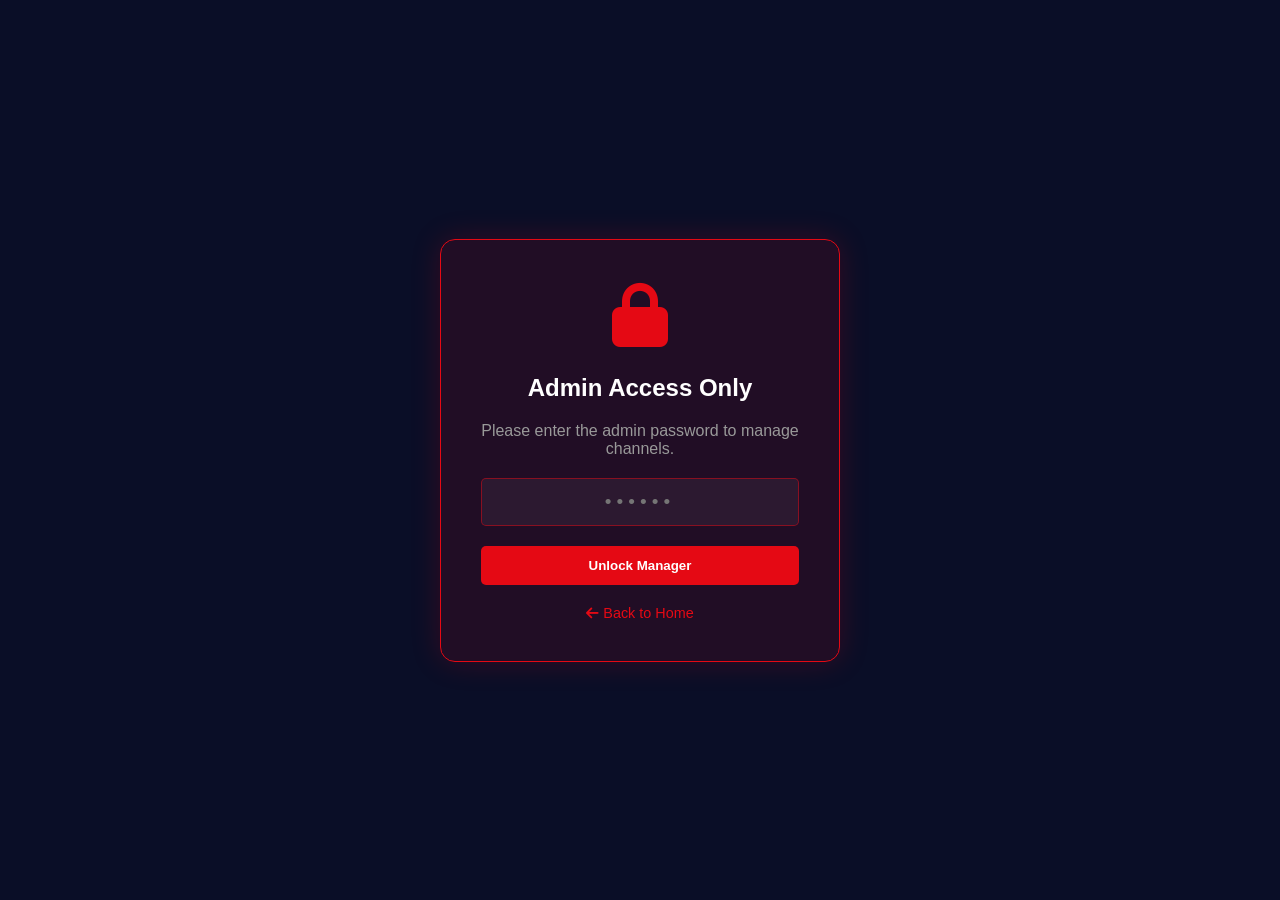
==== channel-manager.html @ e70a658c "Add files via upload" ====
<!DOCTYPE html>
<html lang="en">
<head>
    <meta charset="UTF-8">
    <meta name="viewport" content="width=device-width, initial-scale=1.0">
    <meta name="theme-color" content="#E50914">
    <title>Channel Manager - IPTV PRO</title>
    <link rel="stylesheet" href="style.css?v=33">
    <link rel="stylesheet" href="https://cdnjs.cloudflare.com/ajax/libs/font-awesome/6.0.0/css/all.min.css">
    <style>
        body {
            background: #0a0e27;
            color: #fff;
            font-family: 'Segoe UI', Tahoma, Geneva, Verdana, sans-serif;
        }
        
        /* Admin Lock Styles */
        #admin-lock-screen {
            position: fixed;
            top: 0;
            left: 0;
            width: 100%;
            height: 100%;
            background: #0a0e27;
            display: flex;
            flex-direction: column;
            align-items: center;
            justify-content: center;
            z-index: 9999;
        }
        
        .lock-card {
            background: rgba(229, 9, 20, 0.1);
            border: 1px solid #E50914;
            padding: 40px;
            border-radius: 15px;
            text-align: center;
            max-width: 400px;
            width: 90%;
            box-shadow: 0 0 30px rgba(229, 9, 20, 0.2);
        }
        
        .lock-icon {
            font-size: 4rem;
            color: #E50914;
            margin-bottom: 20px;
        }
        
        .lock-title {
            font-size: 1.5rem;
            margin-bottom: 20px;
            font-weight: bold;
        }
        
        .password-input {
            width: 100%;
            padding: 12px;
            margin-bottom: 20px;
            border-radius: 5px;
            border: 1px solid rgba(229, 9, 20, 0.5);
            background: rgba(255, 255, 255, 0.05);
            color: white;
            text-align: center;
            font-size: 1.2rem;
            letter-spacing: 5px;
        }
        
        .password-input:focus {
            outline: none;
            border-color: #E50914;
        }
        
        .btn-unlock {
            width: 100%;
            padding: 12px;
            background: #E50914;
            color: white;
            border: none;
            border-radius: 5px;
            font-weight: bold;
            cursor: pointer;
            transition: 0.3s;
        }
        
        .btn-unlock:hover {
            background: #c0070f;
            transform: scale(1.02);
        }
        
        .manager-content-wrapper {
            display: none;
        }
        
        .manager-container {
            max-width: 1200px;
            margin: 0 auto;
            padding: 20px;
            margin-top: 80px;
        }
        
        .manager-header {
            display: flex;
            justify-content: space-between;
            align-items: center;
            margin-bottom: 30px;
            flex-wrap: wrap;
            gap: 15px;
        }
        
        .manager-header h1 {
            font-size: 2rem;
            color: #E50914;
            margin: 0;
        }
        
        .header-buttons {
            display: flex;
            gap: 10px;
            flex-wrap: wrap;
        }
        
        .btn {
            padding: 10px 20px;
            border: none;
            border-radius: 5px;
            cursor: pointer;
            font-weight: bold;
            transition: all 0.3s;
            display: flex;
            align-items: center;
            gap: 8px;
        }
        
        .btn-primary {
            background: linear-gradient(135deg, #E50914 0%, #c0070f 100%);
            color: white;
        }
        
        .btn-primary:hover {
            transform: translateY(-2px);
            box-shadow: 0 5px 15px rgba(229, 9, 20, 0.4);
        }
        
        .btn-secondary {
            background: rgba(229, 9, 20, 0.1);
            color: #E50914;
            border: 1px solid #E50914;
        }
        
        .btn-secondary:hover {
            background: rgba(229, 9, 20, 0.2);
        }
        
        .tabs {
            display: flex;
            gap: 10px;
            margin-bottom: 20px;
            border-bottom: 2px solid rgba(229, 9, 20, 0.2);
        }
        
        .tab-btn {
            padding: 10px 20px;
            background: none;
            border: none;
            color: #999;
            cursor: pointer;
            font-weight: bold;
            border-bottom: 3px solid transparent;
            transition: all 0.3s;
        }
        
        .tab-btn.active {
            color: #E50914;
            border-bottom-color: #E50914;
        }
        
        .tab-content {
            display: none;
        }
        
        .tab-content.active {
            display: block;
        }
        
        .form-group {
            margin-bottom: 20px;
        }
        
        .form-group label {
            display: block;
            margin-bottom: 8px;
            font-weight: bold;
            color: #E50914;
        }
        
        .form-group input,
        .form-group textarea,
        .form-group select {
            width: 100%;
            padding: 10px;
            border: 1px solid rgba(229, 9, 20, 0.3);
            border-radius: 5px;
            background: rgba(255, 255, 255, 0.05);
            color: white;
            font-family: inherit;
        }
        
        .form-group textarea {
            resize: vertical;
            min-height: 150px;
            font-family: 'Courier New', monospace;
        }
        
        .form-group input:focus,
        .form-group textarea:focus,
        .form-group select:focus {
            outline: none;
            border-color: #E50914;
            box-shadow: 0 0 10px rgba(229, 9, 20, 0.3);
        }
        
        .form-row {
            display: grid;
            grid-template-columns: 1fr 1fr;
            gap: 15px;
        }
        
        @media (max-width: 768px) {
            .form-row {
                grid-template-columns: 1fr;
            }
            
            .manager-header {
                flex-direction: column;
                align-items: flex-start;
            }
            
            .header-buttons {
                width: 100%;
            }
        }
        
        .channels-list {
            display: grid;
            gap: 15px;
        }
        
        .channel-item {
            background: rgba(229, 9, 20, 0.1);
            border: 1px solid rgba(229, 9, 20, 0.2);
            border-radius: 8px;
            padding: 15px;
            display: flex;
            justify-content: space-between;
            align-items: center;
            gap: 15px;
        }
        
        .channel-info {
            flex: 1;
        }
        
        .channel-name {
            font-size: 1.1rem;
            font-weight: bold;
            color: #E50914;
            margin-bottom: 5px;
        }
        
        .channel-url {
            font-size: 0.85rem;
            color: #999;
            word-break: break-all;
            margin-bottom: 5px;
        }
        
        .channel-category {
            font-size: 0.85rem;
            color: #B3B3B3;
        }
        
        .channel-actions {
            display: flex;
            gap: 10px;
        }
        
        .btn-icon {
            width: 40px;
            height: 40px;
            border: none;
            border-radius: 5px;
            cursor: pointer;
            display: flex;
            align-items: center;
            justify-content: center;
            transition: all 0.3s;
        }
        
        .btn-edit {
            background: rgba(76, 175, 80, 0.2);
            color: #4CAF50;
        }
        
        .btn-edit:hover {
            background: rgba(76, 175, 80, 0.4);
        }
        
        .btn-delete {
            background: rgba(244, 67, 54, 0.2);
            color: #f44336;
        }
        
        .btn-delete:hover {
            background: rgba(244, 67, 54, 0.4);
        }
        
        .alert {
            padding: 15px;
            border-radius: 5px;
            margin-bottom: 20px;
            display: none;
        }
        
        .alert.success {
            background: rgba(76, 175, 80, 0.2);
            color: #4CAF50;
            border: 1px solid #4CAF50;
            display: block;
        }
        
        .alert.error {
            background: rgba(244, 67, 54, 0.2);
            color: #f44336;
            border: 1px solid #f44336;
            display: block;
        }
        
        .alert.info {
            background: rgba(33, 150, 243, 0.2);
            color: #2196F3;
            border: 1px solid #2196F3;
            display: block;
        }
        
        .empty-state {
            text-align: center;
            padding: 40px;
            color: #999;
        }
        
        .empty-state i {
            font-size: 3rem;
            margin-bottom: 20px;
            opacity: 0.5;
        }
        
        .json-template {
            background: rgba(255, 255, 255, 0.05);
            border: 1px solid rgba(229, 9, 20, 0.2);
            border-radius: 5px;
            padding: 15px;
            margin-bottom: 20px;
            font-family: 'Courier New', monospace;
            font-size: 0.85rem;
            overflow-x: auto;
        }
        
        .back-btn {
            display: inline-flex;
            align-items: center;
            gap: 8px;
            color: #E50914;
            text-decoration: none;
            margin-bottom: 20px;
            font-weight: bold;
            transition: all 0.3s;
        }
        
        .back-btn:hover {
            gap: 12px;
        }
    </style>
</head>
<body>
    <!-- Admin Lock Screen -->
    <div id="admin-lock-screen">
        <div class="lock-card">
            <div class="lock-icon"><i class="fas fa-lock"></i></div>
            <div class="lock-title">Admin Access Only</div>
            <p style="color: #999; margin-bottom: 20px;">Please enter the admin password to manage channels.</p>
            <input type="password" id="admin-password" class="password-input" placeholder="••••••">
            <button class="btn-unlock" onclick="checkAdminPassword()">Unlock Manager</button>
            <a href="index.html" style="display: block; margin-top: 20px; color: #E50914; text-decoration: none; font-size: 0.9rem;">
                <i class="fas fa-arrow-left"></i> Back to Home
            </a>
        </div>
    </div>

    <div class="manager-content-wrapper" id="manager-main-content">
    <!-- Navigation Bar -->
    <nav class="navbar">
        <div class="nav-left">
            <div class="logo-container" onclick="window.location.href='index.html'">
                <img src="banner.jpg" alt="IPTV PRO" class="nav-logo">
            </div>
            <ul class="nav-links">
                <li class="nav-item" onclick="window.location.href='index.html'"><i class="fas fa-home"></i> Home</li>
            </ul>
        </div>
        <div class="nav-right">
            <div class="search-box">
                <i class="fas fa-search"></i>
                <input type="text" placeholder="Search...">
            </div>
        </div>
    </nav>

    <div class="manager-container">
        <a href="index.html" class="back-btn"><i class="fas fa-arrow-left"></i> Back to Dashboard</a>
        
        <div class="manager-header">
            <h1><i class="fas fa-cogs"></i> Channel Manager</h1>
            <div class="header-buttons">
                <button class="btn btn-primary" onclick="switchTab('add')"><i class="fas fa-plus"></i> Add Channel</button>
                <button class="btn btn-primary" onclick="switchTab('import')"><i class="fas fa-upload"></i> Import</button>
                <button class="btn btn-secondary" onclick="downloadChannels()"><i class="fas fa-download"></i> Export</button>
            </div>
        </div>

        <div id="alert-container"></div>

        <!-- Tabs -->
        <div class="tabs">
            <button class="tab-btn active" onclick="switchTab('youtube')"><i class="fab fa-youtube"></i> YouTube Link</button>
            <button class="tab-btn" onclick="switchTab('add')"><i class="fas fa-plus-circle"></i> Add Channel</button>
            <button class="tab-btn" onclick="switchTab('import')"><i class="fas fa-upload"></i> Import JSON</button>
            <button class="tab-btn" onclick="switchTab('list')"><i class="fas fa-list"></i> My Channels</button>
        </div>

        <!-- Tab: YouTube Link -->
        <div id="tab-youtube" class="tab-content active">
            <h2>Add YouTube Live Stream</h2>
            <div class="alert info" style="display: block; margin-bottom: 20px;">
                <i class="fas fa-info-circle"></i> Paste any YouTube live stream link or video link to watch it directly in IPTV PRO
            </div>
            <form onsubmit="addYouTubeChannel(event)">
                <div class="form-row">
                    <div class="form-group">
                        <label for="yt-channel-name">Channel Name *</label>
                        <input type="text" id="yt-channel-name" placeholder="e.g., Cricket Live" required>
                    </div>
                    <div class="form-group">
                        <label for="yt-channel-category">Category</label>
                        <select id="yt-channel-category">
                            <option value="Cricket">Cricket</option>
                            <option value="Football">Football</option>
                            <option value="Sports">Sports</option>
                            <option value="News">News</option>
                            <option value="Entertainment">Entertainment</option>
                            <option value="Other">Other</option>
                        </select>
                    </div>
                </div>
                <div class="form-group">
                    <label for="yt-url">YouTube URL *</label>
                    <input type="url" id="yt-url" placeholder="e.g., https://www.youtube.com/watch?v=dQw4w9WgXcQ" required>
                </div>
                <div class="form-group">
                    <label for="yt-logo">Logo URL (Optional)</label>
                    <input type="url" id="yt-logo" placeholder="e.g., https://example.com/logo.png">
                </div>
                <button type="submit" class="btn btn-primary"><i class="fab fa-youtube"></i> Add YouTube Channel</button>
            </form>
        </div>

        <!-- Tab: Add Channel -->
        <div id="tab-add" class="tab-content">
            <h2>Add New Channel</h2>
            <form onsubmit="addChannelForm(event)">
                <div class="form-row">
                    <div class="form-group">
                        <label for="channel-name">Channel Name *</label>
                        <input type="text" id="channel-name" placeholder="e.g., BBC News" required>
                    </div>
                    <div class="form-group">
                        <label for="channel-category">Category</label>
                        <input type="text" id="channel-category" placeholder="e.g., News Channels">
                    </div>
                </div>
                <div class="form-group">
                    <label for="channel-url">Stream URL *</label>
                    <input type="url" id="channel-url" placeholder="e.g., https://example.com/stream.m3u8" required>
                </div>
                <div class="form-group">
                    <label for="channel-logo">Logo URL</label>
                    <input type="url" id="channel-logo" placeholder="e.g., https://example.com/logo.png">
                </div>
                <button type="submit" class="btn btn-primary"><i class="fas fa-save"></i> Add Channel</button>
            </form>
        </div>

        <!-- Tab: Import JSON -->
        <div id="tab-import" class="tab-content">
            <h2>Import Channels from JSON</h2>
            
            <div class="json-template">
                <strong>JSON Format Example:</strong><br>
<pre>[
  {
    "name": "BBC News",
    "url": "https://example.com/stream.m3u8",
    "logo": "https://example.com/logo.png",
    "category": "News Channels"
  },
  {
    "name": "Cricket Live",
    "url": "https://example.com/cricket.m3u8",
    "logo": "https://example.com/cricket.png",
    "category": "Cricket"
  }
]</pre>
            </div>

            <div class="form-group">
                <label for="json-input">Paste JSON Data:</label>
                <textarea id="json-input" placeholder="Paste your JSON channel list here..."></textarea>
            </div>
            <button class="btn btn-primary" onclick="importChannelsFromJSON()"><i class="fas fa-upload"></i> Import Channels</button>
        </div>

        <!-- Tab: My Channels -->
        <div id="tab-list" class="tab-content">
            <h2>My Custom Channels</h2>
            <div id="channels-container" class="channels-list"></div>
        </div>
    </div>

    <script>
        // Admin Password Protection
        const ADMIN_PASSWORD = "Feroz@molla#1986"; // Admin password updated
        
        function checkAdminPassword() {
            const input = document.getElementById('admin-password').value;
            if (input === ADMIN_PASSWORD) {
                document.getElementById('admin-lock-screen').style.display = 'none';
                document.getElementById('manager-main-content').style.display = 'block';
                sessionStorage.setItem('admin_authenticated', 'true');
            } else {
                alert('Incorrect Password! Please try again.');
                document.getElementById('admin-password').value = '';
            }
        }
        
        // Check authentication on load
        window.addEventListener('load', () => {
            if (sessionStorage.getItem('admin_authenticated') === 'true') {
                const lockScreen = document.getElementById('admin-lock-screen');
                const mainContent = document.getElementById('manager-main-content');
                if (lockScreen) lockScreen.style.display = 'none';
                if (mainContent) mainContent.style.display = 'block';
            }
            
            // Allow Enter key for password
            const passInput = document.getElementById('admin-password');
            if (passInput) {
                passInput.addEventListener('keypress', (e) => {
                    if (e.key === 'Enter') checkAdminPassword();
                });
            }
        });

        // Add YouTube Channel
        function addYouTubeChannel(e) {
            e.preventDefault();
            
            const name = document.getElementById('yt-channel-name').value;
            const url = document.getElementById('yt-url').value;
            const logo = document.getElementById('yt-logo').value;
            const category = document.getElementById('yt-channel-category').value || 'YouTube';
            
            // Validate YouTube URL
            if (!isValidYouTubeUrl(url)) {
                showAlert('Please enter a valid YouTube URL', 'error');
                return;
            }
            
            // Get custom channels from localStorage
            let customChannels = JSON.parse(localStorage.getItem('custom_channels')) || [];
            
            // Check if URL already exists
            if (customChannels.some(ch => ch.url === url)) {
                showAlert('This YouTube link is already added!', 'error');
                return;
            }
            
            // Add new YouTube channel
            customChannels.push({ name, url, logo, category });
            localStorage.setItem('custom_channels', JSON.stringify(customChannels));
            alert('চ্যানেলটি Local Storage-এ সেভ হয়েছে। স্থায়ীভাবে সেভ করতে custom_channels.json ফাইলে যোগ করুন।');
            
            // Clear form
            document.getElementById('yt-channel-name').value = '';
            document.getElementById('yt-url').value = '';
            document.getElementById('yt-logo').value = '';
            document.getElementById('yt-channel-category').value = 'Cricket';
            
            showAlert('YouTube channel added successfully!', 'success');
            loadChannelsList();
        }
        
        // Validate YouTube URL
        function isValidYouTubeUrl(url) {
            const patterns = [
                /(?:youtube\.com\/watch\?v=|youtu\.be\/)([^&\n?#]+)/,
                /youtube\.com\/embed\/([^&\n?#]+)/,
                /youtube\.com\/v\/([^&\n?#]+)/,
                /youtube\.com\/shorts\/([^&\n?#]+)/,
                /youtube\.com\/live\/([^&\n?#]+)/
            ];
            
            return patterns.some(pattern => pattern.test(url));
        }
        
        // Tab switching
        function switchTab(tabName) {
            // Hide all tabs
            document.querySelectorAll('.tab-content').forEach(tab => {
                tab.classList.remove('active');
            });
            document.querySelectorAll('.tab-btn').forEach(btn => {
                btn.classList.remove('active');
            });
            
            // Show selected tab
            document.getElementById(`tab-${tabName}`).classList.add('active');
            event.target.classList.add('active');
            
            // Load channels list if switching to list tab
            if (tabName === 'list') {
                loadChannelsList();
            }
        }

        // Show alert
        function showAlert(message, type = 'info') {
            const container = document.getElementById('alert-container');
            const alert = document.createElement('div');
            alert.className = `alert ${type}`;
            alert.innerHTML = `<i class="fas fa-${type === 'success' ? 'check-circle' : type === 'error' ? 'exclamation-circle' : 'info-circle'}"></i> ${message}`;
            container.innerHTML = '';
            container.appendChild(alert);
            
            setTimeout(() => {
                alert.style.display = 'none';
            }, 5000);
        }

        // Add channel from form
        function addChannelForm(e) {
            e.preventDefault();
            
            const name = document.getElementById('channel-name').value;
            const url = document.getElementById('channel-url').value;
            const logo = document.getElementById('channel-logo').value;
            const category = document.getElementById('channel-category').value || 'Custom';
            
            // Get custom channels from localStorage
            let customChannels = JSON.parse(localStorage.getItem('custom_channels')) || [];
            
            // Check if URL already exists
            if (customChannels.some(ch => ch.url === url)) {
                showAlert('This URL already exists!', 'error');
                return;
            }
            
            // Add new channel
            customChannels.push({ name, url, logo, category });
            localStorage.setItem('custom_channels', JSON.stringify(customChannels));
            alert('চ্যানেলটি Local Storage-এ সেভ হয়েছে। স্থায়ীভাবে সেভ করতে custom_channels.json ফাইলে যোগ করুন।');
            
            // Clear form
            document.getElementById('channel-name').value = '';
            document.getElementById('channel-url').value = '';
            document.getElementById('channel-logo').value = '';
            document.getElementById('channel-category').value = '';
            
            showAlert(`Channel "${name}" added successfully!`, 'success');
            loadChannelsList();
        }

        // Import channels from JSON
        function importChannelsFromJSON() {
            const jsonInput = document.getElementById('json-input').value;
            
            try {
                const channels = JSON.parse(jsonInput);
                if (!Array.isArray(channels)) {
                    showAlert('JSON must be an array of channels', 'error');
                    return;
                }
                
                let customChannels = JSON.parse(localStorage.getItem('custom_channels')) || [];
                let imported = 0;
                
                channels.forEach(ch => {
                    if (ch.name && ch.url) {
                        // Check if URL already exists
                        if (!customChannels.some(existing => existing.url === ch.url)) {
                            customChannels.push({
                                name: ch.name,
                                url: ch.url,
                                logo: ch.logo || '',
                                category: ch.category || 'Imported'
                            });
                            imported++;
                        }
                    }
                });
                
                localStorage.setItem('custom_channels', JSON.stringify(customChannels));
                showAlert(`${imported} channels imported successfully!`, 'success');
                document.getElementById('json-input').value = '';
                loadChannelsList();
            } catch (error) {
                showAlert(`Invalid JSON: ${error.message}`, 'error');
            }
        }

        // Load channels list
        function loadChannelsList() {
            const container = document.getElementById('channels-container');
            let customChannels = JSON.parse(localStorage.getItem('custom_channels')) || [];
            
            if (customChannels.length === 0) {
                container.innerHTML = `
                    <div class="empty-state">
                        <i class="fas fa-inbox"></i>
                        <p>No custom channels yet. Add one to get started!</p>
                    </div>
                `;
                return;
            }
            
            container.innerHTML = customChannels.map((ch, idx) => `
                <div class="channel-item">
                    <div class="channel-info">
                        <div class="channel-name">${ch.name}</div>
                        <div class="channel-url">${ch.url}</div>
                        <div class="channel-category"><i class="fas fa-tag"></i> ${ch.category}</div>
                    </div>
                    <div class="channel-actions">
                        <button class="btn-icon btn-delete" onclick="deleteChannel(${idx})">
                            <i class="fas fa-trash"></i>
                        </button>
                    </div>
                </div>
            `).join('');
        }

        // Delete channel
        function deleteChannel(idx) {
            if (confirm('Are you sure you want to delete this channel?')) {
                let customChannels = JSON.parse(localStorage.getItem('custom_channels')) || [];
                customChannels.splice(idx, 1);
                localStorage.setItem('custom_channels', JSON.stringify(customChannels));
                showAlert('Channel deleted successfully!', 'success');
                loadChannelsList();
            }
        }

        // Download channels
        function downloadChannels() {
            let customChannels = JSON.parse(localStorage.getItem('custom_channels')) || [];
            
            if (customChannels.length === 0) {
                showAlert('No channels to download!', 'error');
                return;
            }
            
            const json = JSON.stringify(customChannels, null, 2);
            const blob = new Blob([json], { type: 'application/json' });
            const url = URL.createObjectURL(blob);
            const a = document.createElement('a');
            a.href = url;
            a.download = 'iptv-channels.json';
            a.click();
            URL.revokeObjectURL(url);
            
            showAlert('Channels exported successfully!', 'success');
        }

        // Load channels on page load
        document.addEventListener('DOMContentLoaded', () => {
            loadChannelsList();
        });
    </script>
    </div> <!-- End of manager-content-wrapper -->
</body>
</html>
---- style.css ----
:root {
    --primary-color: #E50914;
    --bg-color: #000000;
    --nav-bg: rgba(0, 0, 0, 0.9);
    --card-bg: #141414;
    --text-color: #FFFFFF;
    --text-secondary: #B3B3B3;
    --transition: all 0.3s cubic-bezier(0.4, 0, 0.2, 1);
    --accent-gold: #FFD700;
    --accent-orange: #FFA500;
}

* {
    margin: 0;
    padding: 0;
    box-sizing: border-box;
}

body {
    background-color: var(--bg-color);
    color: var(--text-color);
    font-family: 'Inter', 'Helvetica Neue', Helvetica, Arial, sans-serif;
    overflow-x: hidden;
}

/* Pro Network Indicator */
.pro-network-indicator {
    position: fixed;
    top: 15px;
    right: 15px;
    padding: 8px 16px;
    border-radius: 30px;
    font-size: 0.75rem;
    font-weight: 700;
    z-index: 10001;
    display: flex;
    align-items: center;
    gap: 8px;
    backdrop-filter: blur(15px);
    box-shadow: 0 4px 15px rgba(0,0,0,0.5);
    text-transform: uppercase;
    letter-spacing: 1px;
    border: 1px solid rgba(255,255,255,0.1);
    animation: indicatorPulse 2s ease-in-out infinite;
}

@keyframes indicatorPulse {
    0%, 100% { opacity: 0.8; }
    50% { opacity: 1; }
}

.pro-network-indicator.fast {
    background: rgba(46, 213, 115, 0.2);
    color: #2ed573;
    border-color: rgba(46, 213, 115, 0.3);
}

.pro-network-indicator.slow {
    background: rgba(255, 71, 87, 0.2);
    color: #ff4757;
    border-color: rgba(255, 71, 87, 0.3);
}

/* Navbar */
.navbar {
    position: fixed;
    top: 0;
    width: 100%;
    height: 70px;
    display: flex;
    justify-content: space-between;
    align-items: center;
    padding: 0 4%;
    background: linear-gradient(to bottom, rgba(0,0,0,0.95) 0%, transparent 100%);
    z-index: 1000;
    transition: var(--transition);
}

.navbar.scrolled {
    background-color: var(--bg-color);
    box-shadow: 0 2px 10px rgba(0,0,0,0.5);
}

.nav-left {
    display: flex;
    align-items: center;
    flex: 1;
    gap: 10px;
}

.logo-container {
    height: 40px;
    margin-right: 40px;
    cursor: pointer;
    transition: var(--transition);
    padding: 5px;
    border-radius: 8px;
}

.logo-container:hover {
    transform: scale(1.05);
    background: rgba(229, 9, 20, 0.1);
}

.logo-container:active {
    transform: scale(0.95);
}

.nav-logo {
    height: 100%;
    border-radius: 4px;
    transition: var(--transition);
}

.search-container {
    display: flex;
    align-items: center;
    background-color: rgba(255, 255, 255, 0.08);
    border-radius: 25px;
    padding: 8px 15px;
    margin-right: 15px;
    transition: var(--transition);
    border: 1px solid rgba(255, 255, 255, 0.1);
}

.search-container:hover {
    background-color: rgba(255, 255, 255, 0.12);
    border-color: rgba(255, 255, 255, 0.2);
}

.search-container i {
    color: var(--text-secondary);
    margin-right: 8px;
}

.search-container input {
    background: none;
    border: none;
    color: var(--text-color);
    outline: none;
    width: 200px;
    font-size: 0.9rem;
}

.search-container input::placeholder {
    color: var(--text-secondary);
}

.nav-right {
    display: flex;
    align-items: center;
    gap: 15px;
}

.user-profile {
    font-size: 1.5rem;
    cursor: pointer;
    transition: var(--transition);
}

.user-profile:hover {
    color: var(--primary-color);
    transform: scale(1.1);
}

/* Category Bar - Pro Level */
.category-bar {
    position: fixed;
    top: 70px;
    width: 100%;
    height: auto;
    background: linear-gradient(to bottom, rgba(0,0,0,0.98) 0%, rgba(0,0,0,0.85) 100%);
    z-index: 999;
    border-bottom: 2px solid rgba(229, 9, 20, 0.3);
    padding: 12px 4%;
    overflow-x: auto;
    scrollbar-width: none;
}

.category-bar::-webkit-scrollbar {
    display: none;
}

.category-list {
    display: grid;
    grid-template-columns: repeat(5, 1fr);
    gap: 8px;
    justify-content: center;
    max-width: 100%;
    margin: 0 auto;
}

@media (max-width: 600px) {
    .category-list {
        grid-template-columns: repeat(5, 1fr);
    }
}

.category-list::-webkit-scrollbar {
    display: none;
}

.nav-category-item {
    padding: 8px 6px;
    background: linear-gradient(135deg, rgba(255, 255, 255, 0.08) 0%, rgba(255, 255, 255, 0.02) 100%);
    border: 1.5px solid rgba(229, 9, 20, 0.4);
    border-radius: 12px;
    color: var(--text-color);
    cursor: pointer;
    font-size: 0.75rem;
    font-weight: 600;
    transition: var(--transition);
    white-space: nowrap;
    backdrop-filter: blur(10px);
    position: relative;
    overflow: hidden;
    letter-spacing: 0.3px;
    box-shadow: 0 2px 8px rgba(0, 0, 0, 0.3), inset 0 1px 0 rgba(255, 255, 255, 0.1);
    display: flex;
    align-items: center;
    justify-content: center;
    min-height: 35px;
    text-align: center;
}

.nav-category-item::before {
    content: '';
    position: absolute;
    top: 0;
    left: -100%;
    width: 100%;
    height: 100%;
    background: linear-gradient(90deg, transparent, rgba(255, 255, 255, 0.2), transparent);
    transition: left 0.5s ease;
}

.nav-category-item:hover::before {
    left: 100%;
}

.nav-category-item:hover {
    background: linear-gradient(135deg, rgba(229, 9, 20, 0.3) 0%, rgba(229, 9, 20, 0.15) 100%);
    border-color: var(--primary-color);
    transform: translateY(-3px) scale(1.05);
    box-shadow: 0 8px 25px rgba(229, 9, 20, 0.4), inset 0 1px 0 rgba(255, 255, 255, 0.15);
}

.nav-category-item.active {
    background: linear-gradient(135deg, var(--primary-color) 0%, #c0070f 100%);
    border-color: var(--accent-gold);
    box-shadow: 0 0 25px rgba(229, 9, 20, 0.7), 0 0 50px rgba(229, 9, 20, 0.4), inset 0 1px 0 rgba(255, 255, 255, 0.2);
    color: #fff;
    font-weight: 700;
    letter-spacing: 1px;
    text-shadow: 0 2px 4px rgba(0, 0, 0, 0.3);
}

/* Hero Section */
.hero-banner {
    margin-top: 200px;
    height: 400px;
    background: linear-gradient(135deg, #1a1a1a 0%, #2d2d2d 100%);
    position: relative;
    overflow: hidden;
    display: flex;
    align-items: center;
    justify-content: center;
    background-image: url('banner.jpg');
    background-size: cover;
    background-position: center;
}

.hero-banner::before {
    content: '';
    position: absolute;
    top: 0;
    left: 0;
    right: 0;
    bottom: 0;
    background: linear-gradient(135deg, rgba(0,0,0,0.75) 0%, rgba(229,9,20,0.25) 100%);
    z-index: 1;
}

.hero-bg {
    position: absolute;
    top: 0;
    left: 0;
    right: 0;
    bottom: 0;
    background-image: url('banner.jpg');
    background-size: cover;
    background-position: center;
    z-index: 0;
}

.hero-overlay {
    position: absolute;
    top: 0;
    left: 0;
    right: 0;
    bottom: 0;
    background: linear-gradient(135deg, rgba(0,0,0,0.75) 0%, rgba(229,9,20,0.25) 100%);
    z-index: 1;
}

.hero-content {
    position: relative;
    z-index: 2;
    text-align: center;
    max-width: 600px;
    padding: 40px;
    animation: slideUp 0.8s ease-out;
}

.hero-branding-wrapper {
    display: flex;
    flex-direction: column;
    align-items: center;
    gap: 25px;
    margin-top: 35px;
}

.hero-branding {
    padding: 10px 18px;
    background: linear-gradient(135deg, rgba(229, 9, 20, 0.2) 0%, rgba(229, 9, 20, 0.08) 100%);
    border: 1.5px solid rgba(229, 9, 20, 0.5);
    border-radius: 12px;
    backdrop-filter: blur(10px);
    box-shadow: 0 4px 15px rgba(229, 9, 20, 0.25), inset 0 1px 0 rgba(255, 255, 255, 0.1);
    animation: brandingGlow 3s ease-in-out infinite;
    width: fit-content;
}

@keyframes brandingGlow {
    0%, 100% { 
        box-shadow: 0 8px 32px rgba(229, 9, 20, 0.25), inset 0 1px 0 rgba(255, 255, 255, 0.1);
    }
    50% { 
        box-shadow: 0 12px 40px rgba(229, 9, 20, 0.4), inset 0 1px 0 rgba(255, 255, 255, 0.15);
    }
}

.founder-name {
    font-size: 1.1rem;
    font-weight: 900;
    background: linear-gradient(135deg, var(--accent-gold) 0%, #FFFFFF 50%, var(--primary-color) 100%);
    -webkit-background-clip: text;
    -webkit-text-fill-color: transparent;
    background-clip: text;
    letter-spacing: 1px;
    text-transform: uppercase;
    margin-bottom: 4px;
}

.founder-title {
    font-size: 0.65rem;
    color: var(--accent-gold);
    font-weight: 600;
    letter-spacing: 0.5px;
    text-transform: uppercase;
    opacity: 0.95;
}

@keyframes slideUp {
    from {
        opacity: 0;
        transform: translateY(30px);
    }
    to {
        opacity: 1;
        transform: translateY(0);
    }
}

.hero-badge {
    color: var(--primary-color);
    font-weight: bold;
    font-size: 0.9rem;
    margin-bottom: 15px;
    text-transform: uppercase;
    letter-spacing: 2px;
    display: inline-block;
    padding: 8px 20px;
    border: 2px solid var(--primary-color);
    border-radius: 25px;
    background: linear-gradient(135deg, rgba(229, 9, 20, 0.2) 0%, rgba(229, 9, 20, 0.05) 100%);
    box-shadow: 0 0 20px rgba(229, 9, 20, 0.4), inset 0 0 10px rgba(229, 9, 20, 0.1);
    animation: tagPulse 2s ease-in-out infinite;
}

@keyframes tagPulse {
    0%, 100% { box-shadow: 0 0 20px rgba(229, 9, 20, 0.4), inset 0 0 10px rgba(229, 9, 20, 0.1); }
    50% { box-shadow: 0 0 30px rgba(229, 9, 20, 0.6), inset 0 0 15px rgba(229, 9, 20, 0.2); }
}

.hero-title {
    font-size: 3rem;
    font-weight: 900;
    margin-bottom: 20px;
    background: linear-gradient(135deg, #FFFFFF 0%, var(--accent-gold) 50%, var(--primary-color) 100%);
    -webkit-background-clip: text;
    -webkit-text-fill-color: transparent;
    background-clip: text;
    text-shadow: 0 0 30px rgba(229, 9, 20, 0.5);
    letter-spacing: 2px;
}

.hero-desc {
    font-size: 0.85rem;
    color: var(--text-secondary);
    margin-bottom: 20px;
    line-height: 1.4;
    max-width: 90%;
    margin-left: auto;
    margin-right: auto;
}

.hero-buttons {
    display: flex;
    gap: 10px;
    justify-content: center;
    flex-wrap: wrap;
    max-width: 100%;
}

.hero-buttons button {
    flex: 0 1 auto;
    min-width: 140px;
    justify-content: center;
}

.btn-play, .btn-info {
    padding: 12px 30px;
    border: none;
    border-radius: 5px;
    font-size: 1rem;
    font-weight: 600;
    cursor: pointer;
    transition: var(--transition);
    display: flex;
    align-items: center;
    gap: 8px;
}

.btn-play {
    background-color: var(--primary-color);
    color: white;
}

.btn-play:hover {
    background-color: #c0070f;
    transform: scale(1.05);
    box-shadow: 0 8px 25px rgba(229, 9, 20, 0.4);
}

.btn-info {
    background-color: rgba(255, 255, 255, 0.1);
    color: var(--text-color);
    border: 1px solid rgba(255, 255, 255, 0.2);
}

.btn-info:hover {
    background-color: rgba(255, 255, 255, 0.15);
    border-color: var(--text-color);
}

/* Content Section */
.content-section {
    padding: 40px 4% 140px 4%;
    min-height: 600px;
}

.section-header {
    display: flex;
    justify-content: space-between;
    align-items: center;
    margin-bottom: 30px;
}

.section-title {
    font-size: 1.5rem;
    font-weight: 800;
    display: flex;
    align-items: center;
    gap: 12px;
}

.section-title::before {
    content: '';
    width: 4px;
    height: 24px;
    background: var(--primary-color);
    border-radius: 2px;
    animation: titleBarGlow 2s ease-in-out infinite;
}

@keyframes titleBarGlow {
    0%, 100% { box-shadow: 0 0 10px rgba(229, 9, 20, 0.5); }
    50% { box-shadow: 0 0 20px rgba(229, 9, 20, 0.8); }
}

.channel-grid {
    display: grid;
    grid-template-columns: repeat(auto-fill, minmax(200px, 1fr));
    gap: 25px;
}

/* Pro Card Design */
.pro-card {
    background: var(--card-bg);
    border-radius: 16px;
    overflow: hidden;
    transition: var(--transition);
    border: 1px solid rgba(255,255,255,0.05);
    position: relative;
    animation: cardFadeIn 0.5s ease-out;
}

@keyframes cardFadeIn {
    from {
        opacity: 0;
        transform: translateY(20px);
    }
    to {
        opacity: 1;
        transform: translateY(0);
    }
}

.card-img-container {
    position: relative;
    aspect-ratio: 16/9;
    overflow: hidden;
}

.card-img-container img {
    width: 100%;
    height: 100%;
    object-fit: cover;
    transition: transform 0.5s ease;
}

.card-overlay {
    position: absolute;
    top: 0;
    left: 0;
    right: 0;
    bottom: 0;
    background: rgba(0, 0, 0, 0.6);
    display: flex;
    align-items: center;
    justify-content: center;
    opacity: 0;
    transition: opacity 0.3s ease;
}

.card-overlay i {
    font-size: 3rem;
    color: var(--primary-color);
    animation: playButtonPulse 1.5s ease-in-out infinite;
}

@keyframes playButtonPulse {
    0%, 100% { transform: scale(1); }
    50% { transform: scale(1.1); }
}

.pro-card:hover .card-overlay {
    opacity: 1;
}

.pro-card:hover .card-img-container img {
    transform: scale(1.1);
}

.pro-card:hover {
    transform: translateY(-8px);
    box-shadow: 0 15px 40px rgba(229, 9, 20, 0.35);
    border-color: var(--primary-color);
}

.fav-btn {
    position: absolute;
    top: 10px;
    right: 10px;
    background: rgba(0, 0, 0, 0.7);
    border: none;
    color: #fff;
    width: 35px;
    height: 35px;
    border-radius: 50%;
    display: flex;
    align-items: center;
    justify-content: center;
    cursor: pointer;
    z-index: 10;
    transition: var(--transition);
    backdrop-filter: blur(5px);
    border: 1px solid rgba(255, 255, 255, 0.1);
}

.fav-btn:hover {
    transform: scale(1.1);
    background: rgba(229, 9, 20, 0.8);
}

.fav-btn.active {
    color: var(--primary-color);
    background: rgba(255, 255, 255, 0.95);
    animation: favPulse 0.3s ease-out;
}

@keyframes favPulse {
    0% { transform: scale(0.8); }
    100% { transform: scale(1); }
}

.channel-info {
    padding: 15px;
    background: linear-gradient(transparent, rgba(0, 0, 0, 0.95));
}

.channel-name {
    font-size: 0.9rem;
    font-weight: 600;
    color: #fff;
    margin-bottom: 5px;
    white-space: nowrap;
    overflow: hidden;
    text-overflow: ellipsis;
}

.channel-category-tag {
    font-size: 0.75rem;
    color: var(--text-secondary);
    background: rgba(229, 9, 20, 0.2);
    padding: 4px 8px;
    border-radius: 4px;
    display: inline-block;
}

.no-results {
    grid-column: 1 / -1;
    text-align: center;
    padding: 60px 20px;
    color: var(--text-secondary);
    font-size: 1.1rem;
}

/* Footer Navigation - Ultra Premium Design (4 Tabs) */
.footer-nav {
    position: fixed;
    bottom: 0;
    left: 0;
    right: 0;
    height: 80px;
    background: linear-gradient(to top, rgba(0,0,0,0.99) 0%, rgba(0,0,0,0.95) 100%);
    border-top: 2px solid rgba(229, 9, 20, 0.4);
    display: flex;
    justify-content: space-around;
    align-items: center;
    z-index: 1001;
    backdrop-filter: blur(20px);
    box-shadow: 0 -5px 30px rgba(0,0,0,0.8);
}

.footer-tab {
    display: flex;
    flex-direction: column;
    align-items: center;
    justify-content: center;
    gap: 6px;
    cursor: pointer;
    transition: var(--transition);
    flex: 1;
    height: 100%;
    position: relative;
    color: var(--text-secondary);
}

.footer-tab:hover {
    color: var(--text-color);
}

.footer-tab.active {
    color: var(--primary-color);
}

.tab-icon-wrapper {
    width: 45px;
    height: 45px;
    display: flex;
    align-items: center;
    justify-content: center;
    border-radius: 12px;
    transition: var(--transition);
    background: rgba(229, 9, 20, 0.1);
}

.footer-tab:hover .tab-icon-wrapper {
    background: rgba(229, 9, 20, 0.2);
    transform: scale(1.1);
}

.footer-tab.active .tab-icon-wrapper {
    background: linear-gradient(135deg, var(--primary-color) 0%, #c0070f 100%);
    box-shadow: 0 0 20px rgba(229, 9, 20, 0.5);
    transform: scale(1.15);
}

.footer-tab i {
    font-size: 1.5rem;
}

.tab-label {
    font-size: 0.7rem;
    font-weight: 600;
    text-align: center;
    letter-spacing: 0.5px;
    display: none;
}

.footer-tab.active .tab-label {
    display: block;
    color: var(--primary-color);
}

.premium-tab.active .tab-icon-wrapper {
    background: linear-gradient(135deg, var(--accent-gold) 0%, var(--accent-orange) 100%);
}

.premium-tab.active {
    color: var(--accent-gold);
}

.premium-tab.active .tab-label {
    color: var(--accent-gold);
}

/* Responsive */
@media (max-width: 1024px) {
    .channel-grid {
        grid-template-columns: repeat(auto-fill, minmax(180px, 1fr));
    }

    .hero-banner {
        margin-top: 200px;
    }
}

@media (max-width: 768px) {
    .navbar {
        padding: 0 4%;
    }

    .hero-banner {
        height: 350px;
        margin-top: 130px;
    }

    .hero-title {
        font-size: 2.2rem;
    }

    .hero-desc {
        font-size: 0.9rem;
    }

    .search-container {
        display: none;
    }

    .channel-grid {
        grid-template-columns: repeat(auto-fill, minmax(150px, 1fr));
        gap: 15px;
    }

    .content-section {
        padding-bottom: 130px;
    }

    .footer-nav {
        height: 85px;
    }

    .footer-tab {
        min-width: 70px;
        font-size: 0.65rem;
        padding: 10px 6px;
    }

    .footer-tab i {
        font-size: 1.4rem;
    }

    .tab-icon-wrapper {
        width: 42px;
        height: 42px;
    }

    .tab-label {
        display: block;
        margin-top: 2px;
    }

    .category-bar {
        padding: 8px 4%;
    }

    .nav-category-item {
        padding: 6px 10px;
        font-size: 0.75rem;
        min-height: 36px;
    }
}

@media (max-width: 480px) {
    .hero-title {
        font-size: 1.8rem;
    }

    .channel-grid {
        grid-template-columns: repeat(2, 1fr);
    }

    .footer-nav {
        height: 85px;
    }

    .footer-tab {
        min-width: 60px;
        font-size: 0.6rem;
    }

    .tab-icon-wrapper {
        width: 38px;
        height: 38px;
    }

    .footer-tab i {
        font-size: 1.2rem;
    }

    .category-bar {
        padding: 6px 2%;
    }

    .nav-category-item {
        padding: 5px 8px;
        font-size: 0.7rem;
        min-height: 32px;
    }

    .content-section {
        padding: 20px 2% 130px 2%;
    }
}

/* Video Player Styling */
.player-container {
    width: 100vw;
    height: 100vh;
    background-color: #000;
    display: flex;
    justify-content: center;
    align-items: center;
    position: relative;
    overflow: hidden;
}

#video {
    width: 100%;
    height: 100%;
    max-width: 100%;
    max-height: 100%;
    object-fit: contain;
    background: #000;
}

.back-btn {
    position: absolute;
    top: 20px;
    left: 20px;
    z-index: 100;
    background: rgba(0, 0, 0, 0.5);
    color: white;
    border: 1px solid rgba(255, 255, 255, 0.2);
    padding: 10px 20px;
    border-radius: 25px;
    cursor: pointer;
    font-weight: 600;
    transition: var(--transition);
    display: flex;
    align-items: center;
    gap: 8px;
    backdrop-filter: blur(10px);
}

.back-btn:hover {
    background: var(--primary-color);
    border-color: var(--primary-color);
    transform: translateX(-5px);
}

#error-msg {
    z-index: 10;
    background: rgba(0, 0, 0, 0.8);
    padding: 30px;
    border-radius: 15px;
    border: 1px solid rgba(229, 9, 20, 0.3);
}

@media (max-width: 768px) {
    .back-btn {
        top: 10px;
        left: 10px;
        padding: 8px 15px;
        font-size: 0.8rem;
    }
}

/* Dynamic Tabs Container - Hero Section Buttons */
.dynamic-tabs-container {
    display: flex;
    gap: 12px;
    flex-wrap: wrap;
    justify-content: center;
    max-width: 100%;
    margin-top: 0;
}

.dynamic-tab-btn {
    padding: 12px 24px;
    background: linear-gradient(135deg, rgba(229, 9, 20, 0.2) 0%, rgba(229, 9, 20, 0.05) 100%);
    border: 2px solid rgba(229, 9, 20, 0.5);
    border-radius: 25px;
    color: #FFFFFF;
    font-size: 0.9rem;
    font-weight: 600;
    cursor: pointer;
    transition: all 0.3s cubic-bezier(0.4, 0, 0.2, 1);
    display: flex;
    align-items: center;
    gap: 8px;
    backdrop-filter: blur(10px);
    box-shadow: 0 4px 15px rgba(229, 9, 20, 0.2), inset 0 1px 0 rgba(255, 255, 255, 0.1);
    letter-spacing: 0.5px;
    white-space: nowrap;
}

.dynamic-tab-btn i {
    font-size: 1rem;
    transition: transform 0.3s ease;
}

.dynamic-tab-btn:hover {
    background: linear-gradient(135deg, rgba(229, 9, 20, 0.4) 0%, rgba(229, 9, 20, 0.2) 100%);
    border-color: var(--primary-color);
    transform: translateY(-3px) scale(1.05);
    box-shadow: 0 8px 25px rgba(229, 9, 20, 0.4), inset 0 1px 0 rgba(255, 255, 255, 0.15);
    color: var(--accent-gold);
}

.dynamic-tab-btn:hover i {
    transform: scale(1.2);
}

.dynamic-tab-btn:active {
    transform: translateY(-1px) scale(0.98);
}

@media (max-width: 768px) {
    .dynamic-tabs-container {
        gap: 8px;
        margin-top: 15px;
    }
    
    .dynamic-tab-btn {
        padding: 10px 18px;
        font-size: 0.8rem;
        gap: 6px;
    }
    
    .dynamic-tab-btn i {
        font-size: 0.9rem;
    }
}

@media (max-width: 480px) {
    .dynamic-tabs-container {
        gap: 6px;
        margin-top: 12px;
    }
    
    .dynamic-tab-btn {
        padding: 8px 14px;
        font-size: 0.7rem;
        gap: 5px;
    }
    
    .dynamic-tab-btn i {
        font-size: 0.8rem;
    }
}

/* Channel Popup Modal Styling */
.channel-popup-modal {
    position: fixed;
    top: 0;
    left: 0;
    width: 100%;
    height: 100%;
    background: rgba(0, 0, 0, 0.85);
    backdrop-filter: blur(10px);
    z-index: 9999;
    display: none;
    justify-content: center;
    align-items: center;
    padding: 20px;
}

.popup-overlay {
    position: absolute;
    top: 0;
    left: 0;
    width: 100%;
    height: 100%;
}

.popup-content {
    position: relative;
    background: #121212;
    width: 100%;
    max-width: 500px;
    border-radius: 20px;
    border: 1px solid rgba(255, 255, 255, 0.1);
    box-shadow: 0 20px 50px rgba(0, 0, 0, 0.5);
    overflow: hidden;
    animation: popupFadeIn 0.3s ease-out;
}

@keyframes popupFadeIn {
    from { opacity: 0; transform: scale(0.9); }
    to { opacity: 1; transform: scale(1); }
}

.popup-header {
    padding: 20px;
    background: linear-gradient(to right, #1a1a1a, #121212);
    border-bottom: 1px solid rgba(255, 255, 255, 0.05);
    display: flex;
    justify-content: space-between;
    align-items: center;
}

.popup-header h2 {
    margin: 0;
    font-size: 1.2rem;
    color: #fff;
    font-weight: 700;
}

.popup-close {
    background: rgba(255, 255, 255, 0.1);
    border: none;
    color: #fff;
    width: 35px;
    height: 35px;
    border-radius: 50%;
    cursor: pointer;
    display: flex;
    align-items: center;
    justify-content: center;
    transition: all 0.2s;
}

.popup-close:hover {
    background: var(--primary-color);
    transform: rotate(90deg);
}

.popup-channels {
    max-height: 400px;
    overflow-y: auto;
    padding: 15px;
}

.popup-channel-item {
    display: flex;
    align-items: center;
    padding: 12px;
    margin-bottom: 10px;
    background: rgba(255, 255, 255, 0.03);
    border-radius: 12px;
    border: 1px solid rgba(255, 255, 255, 0.05);
    cursor: pointer;
    transition: all 0.2s;
}

.popup-channel-item:hover {
    background: rgba(229, 9, 20, 0.1);
    border-color: rgba(229, 9, 20, 0.3);
    transform: translateX(5px);
}

.popup-item-img {
    width: 80px;
    height: 45px;
    border-radius: 6px;
    overflow: hidden;
    margin-right: 15px;
    background: #000;
}

.popup-item-img img {
    width: 100%;
    height: 100%;
    object-fit: cover;
}

.popup-item-info {
    flex: 1;
}

.popup-item-name {
    color: #fff;
    font-weight: 600;
    font-size: 0.95rem;
    margin-bottom: 4px;
}

.popup-item-play {
    color: var(--primary-color);
    font-size: 0.8rem;
    font-weight: 600;
    display: flex;
    align-items: center;
    gap: 5px;
}

/* Custom Scrollbar for Popup */
.popup-channels::-webkit-scrollbar {
    width: 6px;
}

.popup-channels::-webkit-scrollbar-track {
    background: rgba(255, 255, 255, 0.02);
}

.popup-channels::-webkit-scrollbar-thumb {
    background: rgba(255, 255, 255, 0.1);
    border-radius: 10px;
}

.popup-channels::-webkit-scrollbar-thumb:hover {
    background: var(--primary-color);
}
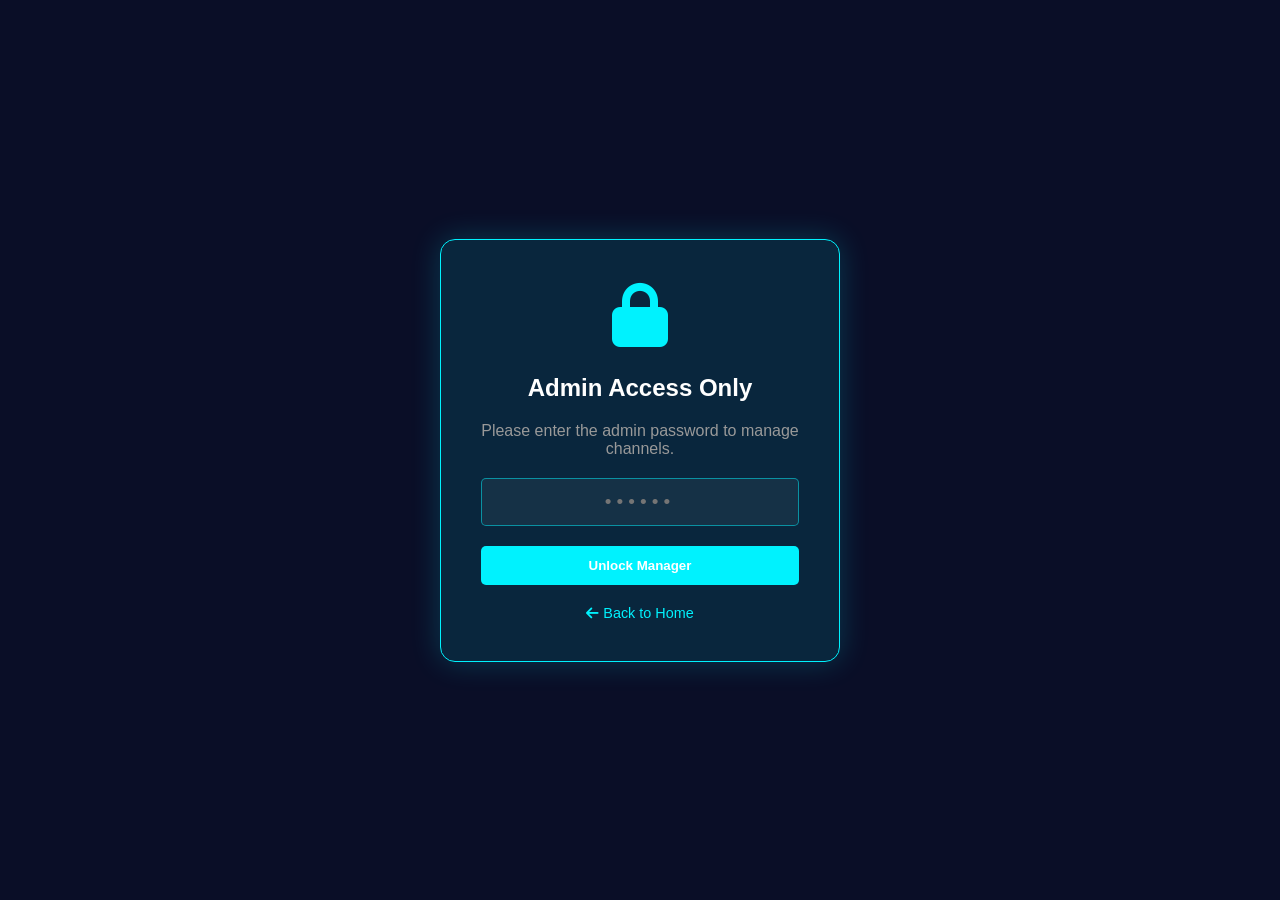
==== commit 69852402: "Add files via upload" ====
--- a/channel-manager.html
+++ b/channel-manager.html
@@ -1,799 +1,799 @@
-<!DOCTYPE html>
-<html lang="en">
-<head>
-    <meta charset="UTF-8">
-    <meta name="viewport" content="width=device-width, initial-scale=1.0">
-    <meta name="theme-color" content="#E50914">
-    <title>Channel Manager - IPTV PRO</title>
-    <link rel="stylesheet" href="style.css?v=33">
-    <link rel="stylesheet" href="https://cdnjs.cloudflare.com/ajax/libs/font-awesome/6.0.0/css/all.min.css">
-    <style>
-        body {
-            background: #0a0e27;
-            color: #fff;
-            font-family: 'Segoe UI', Tahoma, Geneva, Verdana, sans-serif;
-        }
-        
-        /* Admin Lock Styles */
-        #admin-lock-screen {
-            position: fixed;
-            top: 0;
-            left: 0;
-            width: 100%;
-            height: 100%;
-            background: #0a0e27;
-            display: flex;
-            flex-direction: column;
-            align-items: center;
-            justify-content: center;
-            z-index: 9999;
-        }
-        
-        .lock-card {
-            background: rgba(229, 9, 20, 0.1);
-            border: 1px solid #E50914;
-            padding: 40px;
-            border-radius: 15px;
-            text-align: center;
-            max-width: 400px;
-            width: 90%;
-            box-shadow: 0 0 30px rgba(229, 9, 20, 0.2);
-        }
-        
-        .lock-icon {
-            font-size: 4rem;
-            color: #E50914;
-            margin-bottom: 20px;
-        }
-        
-        .lock-title {
-            font-size: 1.5rem;
-            margin-bottom: 20px;
-            font-weight: bold;
-        }
-        
-        .password-input {
-            width: 100%;
-            padding: 12px;
-            margin-bottom: 20px;
-            border-radius: 5px;
-            border: 1px solid rgba(229, 9, 20, 0.5);
-            background: rgba(255, 255, 255, 0.05);
-            color: white;
-            text-align: center;
-            font-size: 1.2rem;
-            letter-spacing: 5px;
-        }
-        
-        .password-input:focus {
-            outline: none;
-            border-color: #E50914;
-        }
-        
-        .btn-unlock {
-            width: 100%;
-            padding: 12px;
-            background: #E50914;
-            color: white;
-            border: none;
-            border-radius: 5px;
-            font-weight: bold;
-            cursor: pointer;
-            transition: 0.3s;
-        }
-        
-        .btn-unlock:hover {
-            background: #c0070f;
-            transform: scale(1.02);
-        }
-        
-        .manager-content-wrapper {
-            display: none;
-        }
-        
-        .manager-container {
-            max-width: 1200px;
-            margin: 0 auto;
-            padding: 20px;
-            margin-top: 80px;
-        }
-        
-        .manager-header {
-            display: flex;
-            justify-content: space-between;
-            align-items: center;
-            margin-bottom: 30px;
-            flex-wrap: wrap;
-            gap: 15px;
-        }
-        
-        .manager-header h1 {
-            font-size: 2rem;
-            color: #E50914;
-            margin: 0;
-        }
-        
-        .header-buttons {
-            display: flex;
-            gap: 10px;
-            flex-wrap: wrap;
-        }
-        
-        .btn {
-            padding: 10px 20px;
-            border: none;
-            border-radius: 5px;
-            cursor: pointer;
-            font-weight: bold;
-            transition: all 0.3s;
-            display: flex;
-            align-items: center;
-            gap: 8px;
-        }
-        
-        .btn-primary {
-            background: linear-gradient(135deg, #E50914 0%, #c0070f 100%);
-            color: white;
-        }
-        
-        .btn-primary:hover {
-            transform: translateY(-2px);
-            box-shadow: 0 5px 15px rgba(229, 9, 20, 0.4);
-        }
-        
-        .btn-secondary {
-            background: rgba(229, 9, 20, 0.1);
-            color: #E50914;
-            border: 1px solid #E50914;
-        }
-        
-        .btn-secondary:hover {
-            background: rgba(229, 9, 20, 0.2);
-        }
-        
-        .tabs {
-            display: flex;
-            gap: 10px;
-            margin-bottom: 20px;
-            border-bottom: 2px solid rgba(229, 9, 20, 0.2);
-        }
-        
-        .tab-btn {
-            padding: 10px 20px;
-            background: none;
-            border: none;
-            color: #999;
-            cursor: pointer;
-            font-weight: bold;
-            border-bottom: 3px solid transparent;
-            transition: all 0.3s;
-        }
-        
-        .tab-btn.active {
-            color: #E50914;
-            border-bottom-color: #E50914;
-        }
-        
-        .tab-content {
-            display: none;
-        }
-        
-        .tab-content.active {
-            display: block;
-        }
-        
-        .form-group {
-            margin-bottom: 20px;
-        }
-        
-        .form-group label {
-            display: block;
-            margin-bottom: 8px;
-            font-weight: bold;
-            color: #E50914;
-        }
-        
-        .form-group input,
-        .form-group textarea,
-        .form-group select {
-            width: 100%;
-            padding: 10px;
-            border: 1px solid rgba(229, 9, 20, 0.3);
-            border-radius: 5px;
-            background: rgba(255, 255, 255, 0.05);
-            color: white;
-            font-family: inherit;
-        }
-        
-        .form-group textarea {
-            resize: vertical;
-            min-height: 150px;
-            font-family: 'Courier New', monospace;
-        }
-        
-        .form-group input:focus,
-        .form-group textarea:focus,
-        .form-group select:focus {
-            outline: none;
-            border-color: #E50914;
-            box-shadow: 0 0 10px rgba(229, 9, 20, 0.3);
-        }
-        
-        .form-row {
-            display: grid;
-            grid-template-columns: 1fr 1fr;
-            gap: 15px;
-        }
-        
-        @media (max-width: 768px) {
-            .form-row {
-                grid-template-columns: 1fr;
-            }
-            
-            .manager-header {
-                flex-direction: column;
-                align-items: flex-start;
-            }
-            
-            .header-buttons {
-                width: 100%;
-            }
-        }
-        
-        .channels-list {
-            display: grid;
-            gap: 15px;
-        }
-        
-        .channel-item {
-            background: rgba(229, 9, 20, 0.1);
-            border: 1px solid rgba(229, 9, 20, 0.2);
-            border-radius: 8px;
-            padding: 15px;
-            display: flex;
-            justify-content: space-between;
-            align-items: center;
-            gap: 15px;
-        }
-        
-        .channel-info {
-            flex: 1;
-        }
-        
-        .channel-name {
-            font-size: 1.1rem;
-            font-weight: bold;
-            color: #E50914;
-            margin-bottom: 5px;
-        }
-        
-        .channel-url {
-            font-size: 0.85rem;
-            color: #999;
-            word-break: break-all;
-            margin-bottom: 5px;
-        }
-        
-        .channel-category {
-            font-size: 0.85rem;
-            color: #B3B3B3;
-        }
-        
-        .channel-actions {
-            display: flex;
-            gap: 10px;
-        }
-        
-        .btn-icon {
-            width: 40px;
-            height: 40px;
-            border: none;
-            border-radius: 5px;
-            cursor: pointer;
-            display: flex;
-            align-items: center;
-            justify-content: center;
-            transition: all 0.3s;
-        }
-        
-        .btn-edit {
-            background: rgba(76, 175, 80, 0.2);
-            color: #4CAF50;
-        }
-        
-        .btn-edit:hover {
-            background: rgba(76, 175, 80, 0.4);
-        }
-        
-        .btn-delete {
-            background: rgba(244, 67, 54, 0.2);
-            color: #f44336;
-        }
-        
-        .btn-delete:hover {
-            background: rgba(244, 67, 54, 0.4);
-        }
-        
-        .alert {
-            padding: 15px;
-            border-radius: 5px;
-            margin-bottom: 20px;
-            display: none;
-        }
-        
-        .alert.success {
-            background: rgba(76, 175, 80, 0.2);
-            color: #4CAF50;
-            border: 1px solid #4CAF50;
-            display: block;
-        }
-        
-        .alert.error {
-            background: rgba(244, 67, 54, 0.2);
-            color: #f44336;
-            border: 1px solid #f44336;
-            display: block;
-        }
-        
-        .alert.info {
-            background: rgba(33, 150, 243, 0.2);
-            color: #2196F3;
-            border: 1px solid #2196F3;
-            display: block;
-        }
-        
-        .empty-state {
-            text-align: center;
-            padding: 40px;
-            color: #999;
-        }
-        
-        .empty-state i {
-            font-size: 3rem;
-            margin-bottom: 20px;
-            opacity: 0.5;
-        }
-        
-        .json-template {
-            background: rgba(255, 255, 255, 0.05);
-            border: 1px solid rgba(229, 9, 20, 0.2);
-            border-radius: 5px;
-            padding: 15px;
-            margin-bottom: 20px;
-            font-family: 'Courier New', monospace;
-            font-size: 0.85rem;
-            overflow-x: auto;
-        }
-        
-        .back-btn {
-            display: inline-flex;
-            align-items: center;
-            gap: 8px;
-            color: #E50914;
-            text-decoration: none;
-            margin-bottom: 20px;
-            font-weight: bold;
-            transition: all 0.3s;
-        }
-        
-        .back-btn:hover {
-            gap: 12px;
-        }
-    </style>
-</head>
-<body>
-    <!-- Admin Lock Screen -->
-    <div id="admin-lock-screen">
-        <div class="lock-card">
-            <div class="lock-icon"><i class="fas fa-lock"></i></div>
-            <div class="lock-title">Admin Access Only</div>
-            <p style="color: #999; margin-bottom: 20px;">Please enter the admin password to manage channels.</p>
-            <input type="password" id="admin-password" class="password-input" placeholder="••••••">
-            <button class="btn-unlock" onclick="checkAdminPassword()">Unlock Manager</button>
-            <a href="index.html" style="display: block; margin-top: 20px; color: #E50914; text-decoration: none; font-size: 0.9rem;">
-                <i class="fas fa-arrow-left"></i> Back to Home
-            </a>
-        </div>
-    </div>
-
-    <div class="manager-content-wrapper" id="manager-main-content">
-    <!-- Navigation Bar -->
-    <nav class="navbar">
-        <div class="nav-left">
-            <div class="logo-container" onclick="window.location.href='index.html'">
-                <img src="banner.jpg" alt="IPTV PRO" class="nav-logo">
-            </div>
-            <ul class="nav-links">
-                <li class="nav-item" onclick="window.location.href='index.html'"><i class="fas fa-home"></i> Home</li>
-            </ul>
-        </div>
-        <div class="nav-right">
-            <div class="search-box">
-                <i class="fas fa-search"></i>
-                <input type="text" placeholder="Search...">
-            </div>
-        </div>
-    </nav>
-
-    <div class="manager-container">
-        <a href="index.html" class="back-btn"><i class="fas fa-arrow-left"></i> Back to Dashboard</a>
-        
-        <div class="manager-header">
-            <h1><i class="fas fa-cogs"></i> Channel Manager</h1>
-            <div class="header-buttons">
-                <button class="btn btn-primary" onclick="switchTab('add')"><i class="fas fa-plus"></i> Add Channel</button>
-                <button class="btn btn-primary" onclick="switchTab('import')"><i class="fas fa-upload"></i> Import</button>
-                <button class="btn btn-secondary" onclick="downloadChannels()"><i class="fas fa-download"></i> Export</button>
-            </div>
-        </div>
-
-        <div id="alert-container"></div>
-
-        <!-- Tabs -->
-        <div class="tabs">
-            <button class="tab-btn active" onclick="switchTab('youtube')"><i class="fab fa-youtube"></i> YouTube Link</button>
-            <button class="tab-btn" onclick="switchTab('add')"><i class="fas fa-plus-circle"></i> Add Channel</button>
-            <button class="tab-btn" onclick="switchTab('import')"><i class="fas fa-upload"></i> Import JSON</button>
-            <button class="tab-btn" onclick="switchTab('list')"><i class="fas fa-list"></i> My Channels</button>
-        </div>
-
-        <!-- Tab: YouTube Link -->
-        <div id="tab-youtube" class="tab-content active">
-            <h2>Add YouTube Live Stream</h2>
-            <div class="alert info" style="display: block; margin-bottom: 20px;">
-                <i class="fas fa-info-circle"></i> Paste any YouTube live stream link or video link to watch it directly in IPTV PRO
-            </div>
-            <form onsubmit="addYouTubeChannel(event)">
-                <div class="form-row">
-                    <div class="form-group">
-                        <label for="yt-channel-name">Channel Name *</label>
-                        <input type="text" id="yt-channel-name" placeholder="e.g., Cricket Live" required>
-                    </div>
-                    <div class="form-group">
-                        <label for="yt-channel-category">Category</label>
-                        <select id="yt-channel-category">
-                            <option value="Cricket">Cricket</option>
-                            <option value="Football">Football</option>
-                            <option value="Sports">Sports</option>
-                            <option value="News">News</option>
-                            <option value="Entertainment">Entertainment</option>
-                            <option value="Other">Other</option>
-                        </select>
-                    </div>
-                </div>
-                <div class="form-group">
-                    <label for="yt-url">YouTube URL *</label>
-                    <input type="url" id="yt-url" placeholder="e.g., https://www.youtube.com/watch?v=dQw4w9WgXcQ" required>
-                </div>
-                <div class="form-group">
-                    <label for="yt-logo">Logo URL (Optional)</label>
-                    <input type="url" id="yt-logo" placeholder="e.g., https://example.com/logo.png">
-                </div>
-                <button type="submit" class="btn btn-primary"><i class="fab fa-youtube"></i> Add YouTube Channel</button>
-            </form>
-        </div>
-
-        <!-- Tab: Add Channel -->
-        <div id="tab-add" class="tab-content">
-            <h2>Add New Channel</h2>
-            <form onsubmit="addChannelForm(event)">
-                <div class="form-row">
-                    <div class="form-group">
-                        <label for="channel-name">Channel Name *</label>
-                        <input type="text" id="channel-name" placeholder="e.g., BBC News" required>
-                    </div>
-                    <div class="form-group">
-                        <label for="channel-category">Category</label>
-                        <input type="text" id="channel-category" placeholder="e.g., News Channels">
-                    </div>
-                </div>
-                <div class="form-group">
-                    <label for="channel-url">Stream URL *</label>
-                    <input type="url" id="channel-url" placeholder="e.g., https://example.com/stream.m3u8" required>
-                </div>
-                <div class="form-group">
-                    <label for="channel-logo">Logo URL</label>
-                    <input type="url" id="channel-logo" placeholder="e.g., https://example.com/logo.png">
-                </div>
-                <button type="submit" class="btn btn-primary"><i class="fas fa-save"></i> Add Channel</button>
-            </form>
-        </div>
-
-        <!-- Tab: Import JSON -->
-        <div id="tab-import" class="tab-content">
-            <h2>Import Channels from JSON</h2>
-            
-            <div class="json-template">
-                <strong>JSON Format Example:</strong><br>
-<pre>[
-  {
-    "name": "BBC News",
-    "url": "https://example.com/stream.m3u8",
-    "logo": "https://example.com/logo.png",
-    "category": "News Channels"
-  },
-  {
-    "name": "Cricket Live",
-    "url": "https://example.com/cricket.m3u8",
-    "logo": "https://example.com/cricket.png",
-    "category": "Cricket"
-  }
-]</pre>
-            </div>
-
-            <div class="form-group">
-                <label for="json-input">Paste JSON Data:</label>
-                <textarea id="json-input" placeholder="Paste your JSON channel list here..."></textarea>
-            </div>
-            <button class="btn btn-primary" onclick="importChannelsFromJSON()"><i class="fas fa-upload"></i> Import Channels</button>
-        </div>
-
-        <!-- Tab: My Channels -->
-        <div id="tab-list" class="tab-content">
-            <h2>My Custom Channels</h2>
-            <div id="channels-container" class="channels-list"></div>
-        </div>
-    </div>
-
-    <script>
-        // Admin Password Protection
-        const ADMIN_PASSWORD = "Feroz@molla#1986"; // Admin password updated
-        
-        function checkAdminPassword() {
-            const input = document.getElementById('admin-password').value;
-            if (input === ADMIN_PASSWORD) {
-                document.getElementById('admin-lock-screen').style.display = 'none';
-                document.getElementById('manager-main-content').style.display = 'block';
-                sessionStorage.setItem('admin_authenticated', 'true');
-            } else {
-                alert('Incorrect Password! Please try again.');
-                document.getElementById('admin-password').value = '';
-            }
-        }
-        
-        // Check authentication on load
-        window.addEventListener('load', () => {
-            if (sessionStorage.getItem('admin_authenticated') === 'true') {
-                const lockScreen = document.getElementById('admin-lock-screen');
-                const mainContent = document.getElementById('manager-main-content');
-                if (lockScreen) lockScreen.style.display = 'none';
-                if (mainContent) mainContent.style.display = 'block';
-            }
-            
-            // Allow Enter key for password
-            const passInput = document.getElementById('admin-password');
-            if (passInput) {
-                passInput.addEventListener('keypress', (e) => {
-                    if (e.key === 'Enter') checkAdminPassword();
-                });
-            }
-        });
-
-        // Add YouTube Channel
-        function addYouTubeChannel(e) {
-            e.preventDefault();
-            
-            const name = document.getElementById('yt-channel-name').value;
-            const url = document.getElementById('yt-url').value;
-            const logo = document.getElementById('yt-logo').value;
-            const category = document.getElementById('yt-channel-category').value || 'YouTube';
-            
-            // Validate YouTube URL
-            if (!isValidYouTubeUrl(url)) {
-                showAlert('Please enter a valid YouTube URL', 'error');
-                return;
-            }
-            
-            // Get custom channels from localStorage
-            let customChannels = JSON.parse(localStorage.getItem('custom_channels')) || [];
-            
-            // Check if URL already exists
-            if (customChannels.some(ch => ch.url === url)) {
-                showAlert('This YouTube link is already added!', 'error');
-                return;
-            }
-            
-            // Add new YouTube channel
-            customChannels.push({ name, url, logo, category });
-            localStorage.setItem('custom_channels', JSON.stringify(customChannels));
-            alert('চ্যানেলটি Local Storage-এ সেভ হয়েছে। স্থায়ীভাবে সেভ করতে custom_channels.json ফাইলে যোগ করুন।');
-            
-            // Clear form
-            document.getElementById('yt-channel-name').value = '';
-            document.getElementById('yt-url').value = '';
-            document.getElementById('yt-logo').value = '';
-            document.getElementById('yt-channel-category').value = 'Cricket';
-            
-            showAlert('YouTube channel added successfully!', 'success');
-            loadChannelsList();
-        }
-        
-        // Validate YouTube URL
-        function isValidYouTubeUrl(url) {
-            const patterns = [
-                /(?:youtube\.com\/watch\?v=|youtu\.be\/)([^&\n?#]+)/,
-                /youtube\.com\/embed\/([^&\n?#]+)/,
-                /youtube\.com\/v\/([^&\n?#]+)/,
-                /youtube\.com\/shorts\/([^&\n?#]+)/,
-                /youtube\.com\/live\/([^&\n?#]+)/
-            ];
-            
-            return patterns.some(pattern => pattern.test(url));
-        }
-        
-        // Tab switching
-        function switchTab(tabName) {
-            // Hide all tabs
-            document.querySelectorAll('.tab-content').forEach(tab => {
-                tab.classList.remove('active');
-            });
-            document.querySelectorAll('.tab-btn').forEach(btn => {
-                btn.classList.remove('active');
-            });
-            
-            // Show selected tab
-            document.getElementById(`tab-${tabName}`).classList.add('active');
-            event.target.classList.add('active');
-            
-            // Load channels list if switching to list tab
-            if (tabName === 'list') {
-                loadChannelsList();
-            }
-        }
-
-        // Show alert
-        function showAlert(message, type = 'info') {
-            const container = document.getElementById('alert-container');
-            const alert = document.createElement('div');
-            alert.className = `alert ${type}`;
-            alert.innerHTML = `<i class="fas fa-${type === 'success' ? 'check-circle' : type === 'error' ? 'exclamation-circle' : 'info-circle'}"></i> ${message}`;
-            container.innerHTML = '';
-            container.appendChild(alert);
-            
-            setTimeout(() => {
-                alert.style.display = 'none';
-            }, 5000);
-        }
-
-        // Add channel from form
-        function addChannelForm(e) {
-            e.preventDefault();
-            
-            const name = document.getElementById('channel-name').value;
-            const url = document.getElementById('channel-url').value;
-            const logo = document.getElementById('channel-logo').value;
-            const category = document.getElementById('channel-category').value || 'Custom';
-            
-            // Get custom channels from localStorage
-            let customChannels = JSON.parse(localStorage.getItem('custom_channels')) || [];
-            
-            // Check if URL already exists
-            if (customChannels.some(ch => ch.url === url)) {
-                showAlert('This URL already exists!', 'error');
-                return;
-            }
-            
-            // Add new channel
-            customChannels.push({ name, url, logo, category });
-            localStorage.setItem('custom_channels', JSON.stringify(customChannels));
-            alert('চ্যানেলটি Local Storage-এ সেভ হয়েছে। স্থায়ীভাবে সেভ করতে custom_channels.json ফাইলে যোগ করুন।');
-            
-            // Clear form
-            document.getElementById('channel-name').value = '';
-            document.getElementById('channel-url').value = '';
-            document.getElementById('channel-logo').value = '';
-            document.getElementById('channel-category').value = '';
-            
-            showAlert(`Channel "${name}" added successfully!`, 'success');
-            loadChannelsList();
-        }
-
-        // Import channels from JSON
-        function importChannelsFromJSON() {
-            const jsonInput = document.getElementById('json-input').value;
-            
-            try {
-                const channels = JSON.parse(jsonInput);
-                if (!Array.isArray(channels)) {
-                    showAlert('JSON must be an array of channels', 'error');
-                    return;
-                }
-                
-                let customChannels = JSON.parse(localStorage.getItem('custom_channels')) || [];
-                let imported = 0;
-                
-                channels.forEach(ch => {
-                    if (ch.name && ch.url) {
-                        // Check if URL already exists
-                        if (!customChannels.some(existing => existing.url === ch.url)) {
-                            customChannels.push({
-                                name: ch.name,
-                                url: ch.url,
-                                logo: ch.logo || '',
-                                category: ch.category || 'Imported'
-                            });
-                            imported++;
-                        }
-                    }
-                });
-                
-                localStorage.setItem('custom_channels', JSON.stringify(customChannels));
-                showAlert(`${imported} channels imported successfully!`, 'success');
-                document.getElementById('json-input').value = '';
-                loadChannelsList();
-            } catch (error) {
-                showAlert(`Invalid JSON: ${error.message}`, 'error');
-            }
-        }
-
-        // Load channels list
-        function loadChannelsList() {
-            const container = document.getElementById('channels-container');
-            let customChannels = JSON.parse(localStorage.getItem('custom_channels')) || [];
-            
-            if (customChannels.length === 0) {
-                container.innerHTML = `
-                    <div class="empty-state">
-                        <i class="fas fa-inbox"></i>
-                        <p>No custom channels yet. Add one to get started!</p>
-                    </div>
-                `;
-                return;
-            }
-            
-            container.innerHTML = customChannels.map((ch, idx) => `
-                <div class="channel-item">
-                    <div class="channel-info">
-                        <div class="channel-name">${ch.name}</div>
-                        <div class="channel-url">${ch.url}</div>
-                        <div class="channel-category"><i class="fas fa-tag"></i> ${ch.category}</div>
-                    </div>
-                    <div class="channel-actions">
-                        <button class="btn-icon btn-delete" onclick="deleteChannel(${idx})">
-                            <i class="fas fa-trash"></i>
-                        </button>
-                    </div>
-                </div>
-            `).join('');
-        }
-
-        // Delete channel
-        function deleteChannel(idx) {
-            if (confirm('Are you sure you want to delete this channel?')) {
-                let customChannels = JSON.parse(localStorage.getItem('custom_channels')) || [];
-                customChannels.splice(idx, 1);
-                localStorage.setItem('custom_channels', JSON.stringify(customChannels));
-                showAlert('Channel deleted successfully!', 'success');
-                loadChannelsList();
-            }
-        }
-
-        // Download channels
-        function downloadChannels() {
-            let customChannels = JSON.parse(localStorage.getItem('custom_channels')) || [];
-            
-            if (customChannels.length === 0) {
-                showAlert('No channels to download!', 'error');
-                return;
-            }
-            
-            const json = JSON.stringify(customChannels, null, 2);
-            const blob = new Blob([json], { type: 'application/json' });
-            const url = URL.createObjectURL(blob);
-            const a = document.createElement('a');
-            a.href = url;
-            a.download = 'iptv-channels.json';
-            a.click();
-            URL.revokeObjectURL(url);
-            
-            showAlert('Channels exported successfully!', 'success');
-        }
-
-        // Load channels on page load
-        document.addEventListener('DOMContentLoaded', () => {
-            loadChannelsList();
-        });
-    </script>
-    </div> <!-- End of manager-content-wrapper -->
-</body>
-</html>
+<!DOCTYPE html>
+<html lang="en">
+<head>
+    <meta charset="UTF-8">
+    <meta name="viewport" content="width=device-width, initial-scale=1.0">
+    <meta name="theme-color" content="#020b18">
+    <title>Channel Manager - IPTV PRO</title>
+    <link rel="stylesheet" href="style.css?v=33">
+    <link rel="stylesheet" href="https://cdnjs.cloudflare.com/ajax/libs/font-awesome/6.0.0/css/all.min.css">
+    <style>
+        body {
+            background: #0a0e27;
+            color: #fff;
+            font-family: 'Segoe UI', Tahoma, Geneva, Verdana, sans-serif;
+        }
+        
+        /* Admin Lock Styles */
+        #admin-lock-screen {
+            position: fixed;
+            top: 0;
+            left: 0;
+            width: 100%;
+            height: 100%;
+            background: #0a0e27;
+            display: flex;
+            flex-direction: column;
+            align-items: center;
+            justify-content: center;
+            z-index: 9999;
+        }
+        
+        .lock-card {
+            background: rgba(0, 242, 254, 0.1);
+            border: 1px solid #00f2fe;
+            padding: 40px;
+            border-radius: 15px;
+            text-align: center;
+            max-width: 400px;
+            width: 90%;
+            box-shadow: 0 0 30px rgba(0, 242, 254, 0.2);
+        }
+        
+        .lock-icon {
+            font-size: 4rem;
+            color: #00f2fe;
+            margin-bottom: 20px;
+        }
+        
+        .lock-title {
+            font-size: 1.5rem;
+            margin-bottom: 20px;
+            font-weight: bold;
+        }
+        
+        .password-input {
+            width: 100%;
+            padding: 12px;
+            margin-bottom: 20px;
+            border-radius: 5px;
+            border: 1px solid rgba(0, 242, 254, 0.5);
+            background: rgba(255, 255, 255, 0.05);
+            color: white;
+            text-align: center;
+            font-size: 1.2rem;
+            letter-spacing: 5px;
+        }
+        
+        .password-input:focus {
+            outline: none;
+            border-color: #00f2fe;
+        }
+        
+        .btn-unlock {
+            width: 100%;
+            padding: 12px;
+            background: #00f2fe;
+            color: white;
+            border: none;
+            border-radius: 5px;
+            font-weight: bold;
+            cursor: pointer;
+            transition: 0.3s;
+        }
+        
+        .btn-unlock:hover {
+            background: #008BA3;
+            transform: scale(1.02);
+        }
+        
+        .manager-content-wrapper {
+            display: none;
+        }
+        
+        .manager-container {
+            max-width: 1200px;
+            margin: 0 auto;
+            padding: 20px;
+            margin-top: 80px;
+        }
+        
+        .manager-header {
+            display: flex;
+            justify-content: space-between;
+            align-items: center;
+            margin-bottom: 30px;
+            flex-wrap: wrap;
+            gap: 15px;
+        }
+        
+        .manager-header h1 {
+            font-size: 2rem;
+            color: #00f2fe;
+            margin: 0;
+        }
+        
+        .header-buttons {
+            display: flex;
+            gap: 10px;
+            flex-wrap: wrap;
+        }
+        
+        .btn {
+            padding: 10px 20px;
+            border: none;
+            border-radius: 5px;
+            cursor: pointer;
+            font-weight: bold;
+            transition: all 0.3s;
+            display: flex;
+            align-items: center;
+            gap: 8px;
+        }
+        
+        .btn-primary {
+            background: linear-gradient(135deg, #00f2fe 0%, #008BA3 100%);
+            color: white;
+        }
+        
+        .btn-primary:hover {
+            transform: translateY(-2px);
+            box-shadow: 0 5px 15px rgba(0, 242, 254, 0.4);
+        }
+        
+        .btn-secondary {
+            background: rgba(0, 242, 254, 0.1);
+            color: #00f2fe;
+            border: 1px solid #00f2fe;
+        }
+        
+        .btn-secondary:hover {
+            background: rgba(0, 242, 254, 0.2);
+        }
+        
+        .tabs {
+            display: flex;
+            gap: 10px;
+            margin-bottom: 20px;
+            border-bottom: 2px solid rgba(0, 242, 254, 0.2);
+        }
+        
+        .tab-btn {
+            padding: 10px 20px;
+            background: none;
+            border: none;
+            color: #999;
+            cursor: pointer;
+            font-weight: bold;
+            border-bottom: 3px solid transparent;
+            transition: all 0.3s;
+        }
+        
+        .tab-btn.active {
+            color: #00f2fe;
+            border-bottom-color: #00f2fe;
+        }
+        
+        .tab-content {
+            display: none;
+        }
+        
+        .tab-content.active {
+            display: block;
+        }
+        
+        .form-group {
+            margin-bottom: 20px;
+        }
+        
+        .form-group label {
+            display: block;
+            margin-bottom: 8px;
+            font-weight: bold;
+            color: #00f2fe;
+        }
+        
+        .form-group input,
+        .form-group textarea,
+        .form-group select {
+            width: 100%;
+            padding: 10px;
+            border: 1px solid rgba(0, 242, 254, 0.3);
+            border-radius: 5px;
+            background: rgba(255, 255, 255, 0.05);
+            color: white;
+            font-family: inherit;
+        }
+        
+        .form-group textarea {
+            resize: vertical;
+            min-height: 150px;
+            font-family: 'Courier New', monospace;
+        }
+        
+        .form-group input:focus,
+        .form-group textarea:focus,
+        .form-group select:focus {
+            outline: none;
+            border-color: #00f2fe;
+            box-shadow: 0 0 10px rgba(0, 242, 254, 0.3);
+        }
+        
+        .form-row {
+            display: grid;
+            grid-template-columns: 1fr 1fr;
+            gap: 15px;
+        }
+        
+        @media (max-width: 768px) {
+            .form-row {
+                grid-template-columns: 1fr;
+            }
+            
+            .manager-header {
+                flex-direction: column;
+                align-items: flex-start;
+            }
+            
+            .header-buttons {
+                width: 100%;
+            }
+        }
+        
+        .channels-list {
+            display: grid;
+            gap: 15px;
+        }
+        
+        .channel-item {
+            background: rgba(0, 242, 254, 0.1);
+            border: 1px solid rgba(0, 242, 254, 0.2);
+            border-radius: 8px;
+            padding: 15px;
+            display: flex;
+            justify-content: space-between;
+            align-items: center;
+            gap: 15px;
+        }
+        
+        .channel-info {
+            flex: 1;
+        }
+        
+        .channel-name {
+            font-size: 1.1rem;
+            font-weight: bold;
+            color: #00f2fe;
+            margin-bottom: 5px;
+        }
+        
+        .channel-url {
+            font-size: 0.85rem;
+            color: #999;
+            word-break: break-all;
+            margin-bottom: 5px;
+        }
+        
+        .channel-category {
+            font-size: 0.85rem;
+            color: #B3B3B3;
+        }
+        
+        .channel-actions {
+            display: flex;
+            gap: 10px;
+        }
+        
+        .btn-icon {
+            width: 40px;
+            height: 40px;
+            border: none;
+            border-radius: 5px;
+            cursor: pointer;
+            display: flex;
+            align-items: center;
+            justify-content: center;
+            transition: all 0.3s;
+        }
+        
+        .btn-edit {
+            background: rgba(76, 175, 80, 0.2);
+            color: #4CAF50;
+        }
+        
+        .btn-edit:hover {
+            background: rgba(76, 175, 80, 0.4);
+        }
+        
+        .btn-delete {
+            background: rgba(244, 67, 54, 0.2);
+            color: #f44336;
+        }
+        
+        .btn-delete:hover {
+            background: rgba(244, 67, 54, 0.4);
+        }
+        
+        .alert {
+            padding: 15px;
+            border-radius: 5px;
+            margin-bottom: 20px;
+            display: none;
+        }
+        
+        .alert.success {
+            background: rgba(76, 175, 80, 0.2);
+            color: #4CAF50;
+            border: 1px solid #4CAF50;
+            display: block;
+        }
+        
+        .alert.error {
+            background: rgba(244, 67, 54, 0.2);
+            color: #f44336;
+            border: 1px solid #f44336;
+            display: block;
+        }
+        
+        .alert.info {
+            background: rgba(33, 150, 243, 0.2);
+            color: #2196F3;
+            border: 1px solid #2196F3;
+            display: block;
+        }
+        
+        .empty-state {
+            text-align: center;
+            padding: 40px;
+            color: #999;
+        }
+        
+        .empty-state i {
+            font-size: 3rem;
+            margin-bottom: 20px;
+            opacity: 0.5;
+        }
+        
+        .json-template {
+            background: rgba(255, 255, 255, 0.05);
+            border: 1px solid rgba(0, 242, 254, 0.2);
+            border-radius: 5px;
+            padding: 15px;
+            margin-bottom: 20px;
+            font-family: 'Courier New', monospace;
+            font-size: 0.85rem;
+            overflow-x: auto;
+        }
+        
+        .back-btn {
+            display: inline-flex;
+            align-items: center;
+            gap: 8px;
+            color: #00f2fe;
+            text-decoration: none;
+            margin-bottom: 20px;
+            font-weight: bold;
+            transition: all 0.3s;
+        }
+        
+        .back-btn:hover {
+            gap: 12px;
+        }
+    </style>
+</head>
+<body>
+    <!-- Admin Lock Screen -->
+    <div id="admin-lock-screen">
+        <div class="lock-card">
+            <div class="lock-icon"><i class="fas fa-lock"></i></div>
+            <div class="lock-title">Admin Access Only</div>
+            <p style="color: #999; margin-bottom: 20px;">Please enter the admin password to manage channels.</p>
+            <input type="password" id="admin-password" class="password-input" placeholder="••••••">
+            <button class="btn-unlock" onclick="checkAdminPassword()">Unlock Manager</button>
+            <a href="index.html" style="display: block; margin-top: 20px; color: #00f2fe; text-decoration: none; font-size: 0.9rem;">
+                <i class="fas fa-arrow-left"></i> Back to Home
+            </a>
+        </div>
+    </div>
+
+    <div class="manager-content-wrapper" id="manager-main-content">
+    <!-- Navigation Bar -->
+    <nav class="navbar">
+        <div class="nav-left">
+            <div class="logo-container" onclick="window.location.href='index.html'">
+                <img src="banner.jpg" alt="IPTV PRO" class="nav-logo">
+            </div>
+            <ul class="nav-links">
+                <li class="nav-item" onclick="window.location.href='index.html'"><i class="fas fa-home"></i> Home</li>
+            </ul>
+        </div>
+        <div class="nav-right">
+            <div class="search-box">
+                <i class="fas fa-search"></i>
+                <input type="text" placeholder="Search...">
+            </div>
+        </div>
+    </nav>
+
+    <div class="manager-container">
+        <a href="index.html" class="back-btn"><i class="fas fa-arrow-left"></i> Back to Dashboard</a>
+        
+        <div class="manager-header">
+            <h1><i class="fas fa-cogs"></i> Channel Manager</h1>
+            <div class="header-buttons">
+                <button class="btn btn-primary" onclick="switchTab('add')"><i class="fas fa-plus"></i> Add Channel</button>
+                <button class="btn btn-primary" onclick="switchTab('import')"><i class="fas fa-upload"></i> Import</button>
+                <button class="btn btn-secondary" onclick="downloadChannels()"><i class="fas fa-download"></i> Export</button>
+            </div>
+        </div>
+
+        <div id="alert-container"></div>
+
+        <!-- Tabs -->
+        <div class="tabs">
+            <button class="tab-btn active" onclick="switchTab('youtube')"><i class="fab fa-youtube"></i> YouTube Link</button>
+            <button class="tab-btn" onclick="switchTab('add')"><i class="fas fa-plus-circle"></i> Add Channel</button>
+            <button class="tab-btn" onclick="switchTab('import')"><i class="fas fa-upload"></i> Import JSON</button>
+            <button class="tab-btn" onclick="switchTab('list')"><i class="fas fa-list"></i> My Channels</button>
+        </div>
+
+        <!-- Tab: YouTube Link -->
+        <div id="tab-youtube" class="tab-content active">
+            <h2>Add YouTube Live Stream</h2>
+            <div class="alert info" style="display: block; margin-bottom: 20px;">
+                <i class="fas fa-info-circle"></i> Paste any YouTube live stream link or video link to watch it directly in IPTV PRO
+            </div>
+            <form onsubmit="addYouTubeChannel(event)">
+                <div class="form-row">
+                    <div class="form-group">
+                        <label for="yt-channel-name">Channel Name *</label>
+                        <input type="text" id="yt-channel-name" placeholder="e.g., Cricket Live" required>
+                    </div>
+                    <div class="form-group">
+                        <label for="yt-channel-category">Category</label>
+                        <select id="yt-channel-category">
+                            <option value="Cricket">Cricket</option>
+                            <option value="Football">Football</option>
+                            <option value="Sports">Sports</option>
+                            <option value="News">News</option>
+                            <option value="Entertainment">Entertainment</option>
+                            <option value="Other">Other</option>
+                        </select>
+                    </div>
+                </div>
+                <div class="form-group">
+                    <label for="yt-url">YouTube URL *</label>
+                    <input type="url" id="yt-url" placeholder="e.g., https://www.youtube.com/watch?v=dQw4w9WgXcQ" required>
+                </div>
+                <div class="form-group">
+                    <label for="yt-logo">Logo URL (Optional)</label>
+                    <input type="url" id="yt-logo" placeholder="e.g., https://example.com/logo.png">
+                </div>
+                <button type="submit" class="btn btn-primary"><i class="fab fa-youtube"></i> Add YouTube Channel</button>
+            </form>
+        </div>
+
+        <!-- Tab: Add Channel -->
+        <div id="tab-add" class="tab-content">
+            <h2>Add New Channel</h2>
+            <form onsubmit="addChannelForm(event)">
+                <div class="form-row">
+                    <div class="form-group">
+                        <label for="channel-name">Channel Name *</label>
+                        <input type="text" id="channel-name" placeholder="e.g., BBC News" required>
+                    </div>
+                    <div class="form-group">
+                        <label for="channel-category">Category</label>
+                        <input type="text" id="channel-category" placeholder="e.g., News Channels">
+                    </div>
+                </div>
+                <div class="form-group">
+                    <label for="channel-url">Stream URL *</label>
+                    <input type="url" id="channel-url" placeholder="e.g., https://example.com/stream.m3u8" required>
+                </div>
+                <div class="form-group">
+                    <label for="channel-logo">Logo URL</label>
+                    <input type="url" id="channel-logo" placeholder="e.g., https://example.com/logo.png">
+                </div>
+                <button type="submit" class="btn btn-primary"><i class="fas fa-save"></i> Add Channel</button>
+            </form>
+        </div>
+
+        <!-- Tab: Import JSON -->
+        <div id="tab-import" class="tab-content">
+            <h2>Import Channels from JSON</h2>
+            
+            <div class="json-template">
+                <strong>JSON Format Example:</strong><br>
+<pre>[
+  {
+    "name": "BBC News",
+    "url": "https://example.com/stream.m3u8",
+    "logo": "https://example.com/logo.png",
+    "category": "News Channels"
+  },
+  {
+    "name": "Cricket Live",
+    "url": "https://example.com/cricket.m3u8",
+    "logo": "https://example.com/cricket.png",
+    "category": "Cricket"
+  }
+]</pre>
+            </div>
+
+            <div class="form-group">
+                <label for="json-input">Paste JSON Data:</label>
+                <textarea id="json-input" placeholder="Paste your JSON channel list here..."></textarea>
+            </div>
+            <button class="btn btn-primary" onclick="importChannelsFromJSON()"><i class="fas fa-upload"></i> Import Channels</button>
+        </div>
+
+        <!-- Tab: My Channels -->
+        <div id="tab-list" class="tab-content">
+            <h2>My Custom Channels</h2>
+            <div id="channels-container" class="channels-list"></div>
+        </div>
+    </div>
+
+    <script>
+        // Admin Password Protection
+        const ADMIN_PASSWORD = "Feroz@molla#1986"; // Admin password updated
+        
+        function checkAdminPassword() {
+            const input = document.getElementById('admin-password').value;
+            if (input === ADMIN_PASSWORD) {
+                document.getElementById('admin-lock-screen').style.display = 'none';
+                document.getElementById('manager-main-content').style.display = 'block';
+                sessionStorage.setItem('admin_authenticated', 'true');
+            } else {
+                alert('Incorrect Password! Please try again.');
+                document.getElementById('admin-password').value = '';
+            }
+        }
+        
+        // Check authentication on load
+        window.addEventListener('load', () => {
+            if (sessionStorage.getItem('admin_authenticated') === 'true') {
+                const lockScreen = document.getElementById('admin-lock-screen');
+                const mainContent = document.getElementById('manager-main-content');
+                if (lockScreen) lockScreen.style.display = 'none';
+                if (mainContent) mainContent.style.display = 'block';
+            }
+            
+            // Allow Enter key for password
+            const passInput = document.getElementById('admin-password');
+            if (passInput) {
+                passInput.addEventListener('keypress', (e) => {
+                    if (e.key === 'Enter') checkAdminPassword();
+                });
+            }
+        });
+
+        // Add YouTube Channel
+        function addYouTubeChannel(e) {
+            e.preventDefault();
+            
+            const name = document.getElementById('yt-channel-name').value;
+            const url = document.getElementById('yt-url').value;
+            const logo = document.getElementById('yt-logo').value;
+            const category = document.getElementById('yt-channel-category').value || 'YouTube';
+            
+            // Validate YouTube URL
+            if (!isValidYouTubeUrl(url)) {
+                showAlert('Please enter a valid YouTube URL', 'error');
+                return;
+            }
+            
+            // Get custom channels from localStorage
+            let customChannels = JSON.parse(localStorage.getItem('custom_channels')) || [];
+            
+            // Check if URL already exists
+            if (customChannels.some(ch => ch.url === url)) {
+                showAlert('This YouTube link is already added!', 'error');
+                return;
+            }
+            
+            // Add new YouTube channel
+            customChannels.push({ name, url, logo, category });
+            localStorage.setItem('custom_channels', JSON.stringify(customChannels));
+            alert('চ্যানেলটি Local Storage-এ সেভ হয়েছে। স্থায়ীভাবে সেভ করতে custom_channels.json ফাইলে যোগ করুন।');
+            
+            // Clear form
+            document.getElementById('yt-channel-name').value = '';
+            document.getElementById('yt-url').value = '';
+            document.getElementById('yt-logo').value = '';
+            document.getElementById('yt-channel-category').value = 'Cricket';
+            
+            showAlert('YouTube channel added successfully!', 'success');
+            loadChannelsList();
+        }
+        
+        // Validate YouTube URL
+        function isValidYouTubeUrl(url) {
+            const patterns = [
+                /(?:youtube\.com\/watch\?v=|youtu\.be\/)([^&\n?#]+)/,
+                /youtube\.com\/embed\/([^&\n?#]+)/,
+                /youtube\.com\/v\/([^&\n?#]+)/,
+                /youtube\.com\/shorts\/([^&\n?#]+)/,
+                /youtube\.com\/live\/([^&\n?#]+)/
+            ];
+            
+            return patterns.some(pattern => pattern.test(url));
+        }
+        
+        // Tab switching
+        function switchTab(tabName) {
+            // Hide all tabs
+            document.querySelectorAll('.tab-content').forEach(tab => {
+                tab.classList.remove('active');
+            });
+            document.querySelectorAll('.tab-btn').forEach(btn => {
+                btn.classList.remove('active');
+            });
+            
+            // Show selected tab
+            document.getElementById(`tab-${tabName}`).classList.add('active');
+            event.target.classList.add('active');
+            
+            // Load channels list if switching to list tab
+            if (tabName === 'list') {
+                loadChannelsList();
+            }
+        }
+
+        // Show alert
+        function showAlert(message, type = 'info') {
+            const container = document.getElementById('alert-container');
+            const alert = document.createElement('div');
+            alert.className = `alert ${type}`;
+            alert.innerHTML = `<i class="fas fa-${type === 'success' ? 'check-circle' : type === 'error' ? 'exclamation-circle' : 'info-circle'}"></i> ${message}`;
+            container.innerHTML = '';
+            container.appendChild(alert);
+            
+            setTimeout(() => {
+                alert.style.display = 'none';
+            }, 5000);
+        }
+
+        // Add channel from form
+        function addChannelForm(e) {
+            e.preventDefault();
+            
+            const name = document.getElementById('channel-name').value;
+            const url = document.getElementById('channel-url').value;
+            const logo = document.getElementById('channel-logo').value;
+            const category = document.getElementById('channel-category').value || 'Custom';
+            
+            // Get custom channels from localStorage
+            let customChannels = JSON.parse(localStorage.getItem('custom_channels')) || [];
+            
+            // Check if URL already exists
+            if (customChannels.some(ch => ch.url === url)) {
+                showAlert('This URL already exists!', 'error');
+                return;
+            }
+            
+            // Add new channel
+            customChannels.push({ name, url, logo, category });
+            localStorage.setItem('custom_channels', JSON.stringify(customChannels));
+            alert('চ্যানেলটি Local Storage-এ সেভ হয়েছে। স্থায়ীভাবে সেভ করতে custom_channels.json ফাইলে যোগ করুন।');
+            
+            // Clear form
+            document.getElementById('channel-name').value = '';
+            document.getElementById('channel-url').value = '';
+            document.getElementById('channel-logo').value = '';
+            document.getElementById('channel-category').value = '';
+            
+            showAlert(`Channel "${name}" added successfully!`, 'success');
+            loadChannelsList();
+        }
+
+        // Import channels from JSON
+        function importChannelsFromJSON() {
+            const jsonInput = document.getElementById('json-input').value;
+            
+            try {
+                const channels = JSON.parse(jsonInput);
+                if (!Array.isArray(channels)) {
+                    showAlert('JSON must be an array of channels', 'error');
+                    return;
+                }
+                
+                let customChannels = JSON.parse(localStorage.getItem('custom_channels')) || [];
+                let imported = 0;
+                
+                channels.forEach(ch => {
+                    if (ch.name && ch.url) {
+                        // Check if URL already exists
+                        if (!customChannels.some(existing => existing.url === ch.url)) {
+                            customChannels.push({
+                                name: ch.name,
+                                url: ch.url,
+                                logo: ch.logo || '',
+                                category: ch.category || 'Imported'
+                            });
+                            imported++;
+                        }
+                    }
+                });
+                
+                localStorage.setItem('custom_channels', JSON.stringify(customChannels));
+                showAlert(`${imported} channels imported successfully!`, 'success');
+                document.getElementById('json-input').value = '';
+                loadChannelsList();
+            } catch (error) {
+                showAlert(`Invalid JSON: ${error.message}`, 'error');
+            }
+        }
+
+        // Load channels list
+        function loadChannelsList() {
+            const container = document.getElementById('channels-container');
+            let customChannels = JSON.parse(localStorage.getItem('custom_channels')) || [];
+            
+            if (customChannels.length === 0) {
+                container.innerHTML = `
+                    <div class="empty-state">
+                        <i class="fas fa-inbox"></i>
+                        <p>No custom channels yet. Add one to get started!</p>
+                    </div>
+                `;
+                return;
+            }
+            
+            container.innerHTML = customChannels.map((ch, idx) => `
+                <div class="channel-item">
+                    <div class="channel-info">
+                        <div class="channel-name">${ch.name}</div>
+                        <div class="channel-url">${ch.url}</div>
+                        <div class="channel-category"><i class="fas fa-tag"></i> ${ch.category}</div>
+                    </div>
+                    <div class="channel-actions">
+                        <button class="btn-icon btn-delete" onclick="deleteChannel(${idx})">
+                            <i class="fas fa-trash"></i>
+                        </button>
+                    </div>
+                </div>
+            `).join('');
+        }
+
+        // Delete channel
+        function deleteChannel(idx) {
+            if (confirm('Are you sure you want to delete this channel?')) {
+                let customChannels = JSON.parse(localStorage.getItem('custom_channels')) || [];
+                customChannels.splice(idx, 1);
+                localStorage.setItem('custom_channels', JSON.stringify(customChannels));
+                showAlert('Channel deleted successfully!', 'success');
+                loadChannelsList();
+            }
+        }
+
+        // Download channels
+        function downloadChannels() {
+            let customChannels = JSON.parse(localStorage.getItem('custom_channels')) || [];
+            
+            if (customChannels.length === 0) {
+                showAlert('No channels to download!', 'error');
+                return;
+            }
+            
+            const json = JSON.stringify(customChannels, null, 2);
+            const blob = new Blob([json], { type: 'application/json' });
+            const url = URL.createObjectURL(blob);
+            const a = document.createElement('a');
+            a.href = url;
+            a.download = 'iptv-channels.json';
+            a.click();
+            URL.revokeObjectURL(url);
+            
+            showAlert('Channels exported successfully!', 'success');
+        }
+
+        // Load channels on page load
+        document.addEventListener('DOMContentLoaded', () => {
+            loadChannelsList();
+        });
+    </script>
+    </div> <!-- End of manager-content-wrapper -->
+</body>
+</html>
--- a/style.css
+++ b/style.css
@@ -1,1157 +1,1160 @@
-:root {
-    --primary-color: #E50914;
-    --bg-color: #000000;
-    --nav-bg: rgba(0, 0, 0, 0.9);
-    --card-bg: #141414;
-    --text-color: #FFFFFF;
-    --text-secondary: #B3B3B3;
-    --transition: all 0.3s cubic-bezier(0.4, 0, 0.2, 1);
-    --accent-gold: #FFD700;
-    --accent-orange: #FFA500;
-}
-
-* {
-    margin: 0;
-    padding: 0;
-    box-sizing: border-box;
-}
-
-body {
-    background-color: var(--bg-color);
-    color: var(--text-color);
-    font-family: 'Inter', 'Helvetica Neue', Helvetica, Arial, sans-serif;
-    overflow-x: hidden;
-}
-
-/* Pro Network Indicator */
-.pro-network-indicator {
-    position: fixed;
-    top: 15px;
-    right: 15px;
-    padding: 8px 16px;
-    border-radius: 30px;
-    font-size: 0.75rem;
-    font-weight: 700;
-    z-index: 10001;
-    display: flex;
-    align-items: center;
-    gap: 8px;
-    backdrop-filter: blur(15px);
-    box-shadow: 0 4px 15px rgba(0,0,0,0.5);
-    text-transform: uppercase;
-    letter-spacing: 1px;
-    border: 1px solid rgba(255,255,255,0.1);
-    animation: indicatorPulse 2s ease-in-out infinite;
-}
-
-@keyframes indicatorPulse {
-    0%, 100% { opacity: 0.8; }
-    50% { opacity: 1; }
-}
-
-.pro-network-indicator.fast {
-    background: rgba(46, 213, 115, 0.2);
-    color: #2ed573;
-    border-color: rgba(46, 213, 115, 0.3);
-}
-
-.pro-network-indicator.slow {
-    background: rgba(255, 71, 87, 0.2);
-    color: #ff4757;
-    border-color: rgba(255, 71, 87, 0.3);
-}
-
-/* Navbar */
-.navbar {
-    position: fixed;
-    top: 0;
-    width: 100%;
-    height: 70px;
-    display: flex;
-    justify-content: space-between;
-    align-items: center;
-    padding: 0 4%;
-    background: linear-gradient(to bottom, rgba(0,0,0,0.95) 0%, transparent 100%);
-    z-index: 1000;
-    transition: var(--transition);
-}
-
-.navbar.scrolled {
-    background-color: var(--bg-color);
-    box-shadow: 0 2px 10px rgba(0,0,0,0.5);
-}
-
-.nav-left {
-    display: flex;
-    align-items: center;
-    flex: 1;
-    gap: 10px;
-}
-
-.logo-container {
-    height: 40px;
-    margin-right: 40px;
-    cursor: pointer;
-    transition: var(--transition);
-    padding: 5px;
-    border-radius: 8px;
-}
-
-.logo-container:hover {
-    transform: scale(1.05);
-    background: rgba(229, 9, 20, 0.1);
-}
-
-.logo-container:active {
-    transform: scale(0.95);
-}
-
-.nav-logo {
-    height: 100%;
-    border-radius: 4px;
-    transition: var(--transition);
-}
-
-.search-container {
-    display: flex;
-    align-items: center;
-    background-color: rgba(255, 255, 255, 0.08);
-    border-radius: 25px;
-    padding: 8px 15px;
-    margin-right: 15px;
-    transition: var(--transition);
-    border: 1px solid rgba(255, 255, 255, 0.1);
-}
-
-.search-container:hover {
-    background-color: rgba(255, 255, 255, 0.12);
-    border-color: rgba(255, 255, 255, 0.2);
-}
-
-.search-container i {
-    color: var(--text-secondary);
-    margin-right: 8px;
-}
-
-.search-container input {
-    background: none;
-    border: none;
-    color: var(--text-color);
-    outline: none;
-    width: 200px;
-    font-size: 0.9rem;
-}
-
-.search-container input::placeholder {
-    color: var(--text-secondary);
-}
-
-.nav-right {
-    display: flex;
-    align-items: center;
-    gap: 15px;
-}
-
-.user-profile {
-    font-size: 1.5rem;
-    cursor: pointer;
-    transition: var(--transition);
-}
-
-.user-profile:hover {
-    color: var(--primary-color);
-    transform: scale(1.1);
-}
-
-/* Category Bar - Pro Level */
-.category-bar {
-    position: fixed;
-    top: 70px;
-    width: 100%;
-    height: auto;
-    background: linear-gradient(to bottom, rgba(0,0,0,0.98) 0%, rgba(0,0,0,0.85) 100%);
-    z-index: 999;
-    border-bottom: 2px solid rgba(229, 9, 20, 0.3);
-    padding: 12px 4%;
-    overflow-x: auto;
-    scrollbar-width: none;
-}
-
-.category-bar::-webkit-scrollbar {
-    display: none;
-}
-
-.category-list {
-    display: grid;
-    grid-template-columns: repeat(5, 1fr);
-    gap: 8px;
-    justify-content: center;
-    max-width: 100%;
-    margin: 0 auto;
-}
-
-@media (max-width: 600px) {
-    .category-list {
-        grid-template-columns: repeat(5, 1fr);
-    }
-}
-
-.category-list::-webkit-scrollbar {
-    display: none;
-}
-
-.nav-category-item {
-    padding: 8px 6px;
-    background: linear-gradient(135deg, rgba(255, 255, 255, 0.08) 0%, rgba(255, 255, 255, 0.02) 100%);
-    border: 1.5px solid rgba(229, 9, 20, 0.4);
-    border-radius: 12px;
-    color: var(--text-color);
-    cursor: pointer;
-    font-size: 0.75rem;
-    font-weight: 600;
-    transition: var(--transition);
-    white-space: nowrap;
-    backdrop-filter: blur(10px);
-    position: relative;
-    overflow: hidden;
-    letter-spacing: 0.3px;
-    box-shadow: 0 2px 8px rgba(0, 0, 0, 0.3), inset 0 1px 0 rgba(255, 255, 255, 0.1);
-    display: flex;
-    align-items: center;
-    justify-content: center;
-    min-height: 35px;
-    text-align: center;
-}
-
-.nav-category-item::before {
-    content: '';
-    position: absolute;
-    top: 0;
-    left: -100%;
-    width: 100%;
-    height: 100%;
-    background: linear-gradient(90deg, transparent, rgba(255, 255, 255, 0.2), transparent);
-    transition: left 0.5s ease;
-}
-
-.nav-category-item:hover::before {
-    left: 100%;
-}
-
-.nav-category-item:hover {
-    background: linear-gradient(135deg, rgba(229, 9, 20, 0.3) 0%, rgba(229, 9, 20, 0.15) 100%);
-    border-color: var(--primary-color);
-    transform: translateY(-3px) scale(1.05);
-    box-shadow: 0 8px 25px rgba(229, 9, 20, 0.4), inset 0 1px 0 rgba(255, 255, 255, 0.15);
-}
-
-.nav-category-item.active {
-    background: linear-gradient(135deg, var(--primary-color) 0%, #c0070f 100%);
-    border-color: var(--accent-gold);
-    box-shadow: 0 0 25px rgba(229, 9, 20, 0.7), 0 0 50px rgba(229, 9, 20, 0.4), inset 0 1px 0 rgba(255, 255, 255, 0.2);
-    color: #fff;
-    font-weight: 700;
-    letter-spacing: 1px;
-    text-shadow: 0 2px 4px rgba(0, 0, 0, 0.3);
-}
-
-/* Hero Section */
-.hero-banner {
-    margin-top: 200px;
-    height: 400px;
-    background: linear-gradient(135deg, #1a1a1a 0%, #2d2d2d 100%);
-    position: relative;
-    overflow: hidden;
-    display: flex;
-    align-items: center;
-    justify-content: center;
-    background-image: url('banner.jpg');
-    background-size: cover;
-    background-position: center;
-}
-
-.hero-banner::before {
-    content: '';
-    position: absolute;
-    top: 0;
-    left: 0;
-    right: 0;
-    bottom: 0;
-    background: linear-gradient(135deg, rgba(0,0,0,0.75) 0%, rgba(229,9,20,0.25) 100%);
-    z-index: 1;
-}
-
-.hero-bg {
-    position: absolute;
-    top: 0;
-    left: 0;
-    right: 0;
-    bottom: 0;
-    background-image: url('banner.jpg');
-    background-size: cover;
-    background-position: center;
-    z-index: 0;
-}
-
-.hero-overlay {
-    position: absolute;
-    top: 0;
-    left: 0;
-    right: 0;
-    bottom: 0;
-    background: linear-gradient(135deg, rgba(0,0,0,0.75) 0%, rgba(229,9,20,0.25) 100%);
-    z-index: 1;
-}
-
-.hero-content {
-    position: relative;
-    z-index: 2;
-    text-align: center;
-    max-width: 600px;
-    padding: 40px;
-    animation: slideUp 0.8s ease-out;
-}
-
-.hero-branding-wrapper {
-    display: flex;
-    flex-direction: column;
-    align-items: center;
-    gap: 25px;
-    margin-top: 35px;
-}
-
-.hero-branding {
-    padding: 10px 18px;
-    background: linear-gradient(135deg, rgba(229, 9, 20, 0.2) 0%, rgba(229, 9, 20, 0.08) 100%);
-    border: 1.5px solid rgba(229, 9, 20, 0.5);
-    border-radius: 12px;
-    backdrop-filter: blur(10px);
-    box-shadow: 0 4px 15px rgba(229, 9, 20, 0.25), inset 0 1px 0 rgba(255, 255, 255, 0.1);
-    animation: brandingGlow 3s ease-in-out infinite;
-    width: fit-content;
-}
-
-@keyframes brandingGlow {
-    0%, 100% { 
-        box-shadow: 0 8px 32px rgba(229, 9, 20, 0.25), inset 0 1px 0 rgba(255, 255, 255, 0.1);
-    }
-    50% { 
-        box-shadow: 0 12px 40px rgba(229, 9, 20, 0.4), inset 0 1px 0 rgba(255, 255, 255, 0.15);
-    }
-}
-
-.founder-name {
-    font-size: 1.1rem;
-    font-weight: 900;
-    background: linear-gradient(135deg, var(--accent-gold) 0%, #FFFFFF 50%, var(--primary-color) 100%);
-    -webkit-background-clip: text;
-    -webkit-text-fill-color: transparent;
-    background-clip: text;
-    letter-spacing: 1px;
-    text-transform: uppercase;
-    margin-bottom: 4px;
-}
-
-.founder-title {
-    font-size: 0.65rem;
-    color: var(--accent-gold);
-    font-weight: 600;
-    letter-spacing: 0.5px;
-    text-transform: uppercase;
-    opacity: 0.95;
-}
-
-@keyframes slideUp {
-    from {
-        opacity: 0;
-        transform: translateY(30px);
-    }
-    to {
-        opacity: 1;
-        transform: translateY(0);
-    }
-}
-
-.hero-badge {
-    color: var(--primary-color);
-    font-weight: bold;
-    font-size: 0.9rem;
-    margin-bottom: 15px;
-    text-transform: uppercase;
-    letter-spacing: 2px;
-    display: inline-block;
-    padding: 8px 20px;
-    border: 2px solid var(--primary-color);
-    border-radius: 25px;
-    background: linear-gradient(135deg, rgba(229, 9, 20, 0.2) 0%, rgba(229, 9, 20, 0.05) 100%);
-    box-shadow: 0 0 20px rgba(229, 9, 20, 0.4), inset 0 0 10px rgba(229, 9, 20, 0.1);
-    animation: tagPulse 2s ease-in-out infinite;
-}
-
-@keyframes tagPulse {
-    0%, 100% { box-shadow: 0 0 20px rgba(229, 9, 20, 0.4), inset 0 0 10px rgba(229, 9, 20, 0.1); }
-    50% { box-shadow: 0 0 30px rgba(229, 9, 20, 0.6), inset 0 0 15px rgba(229, 9, 20, 0.2); }
-}
-
-.hero-title {
-    font-size: 3rem;
-    font-weight: 900;
-    margin-bottom: 20px;
-    background: linear-gradient(135deg, #FFFFFF 0%, var(--accent-gold) 50%, var(--primary-color) 100%);
-    -webkit-background-clip: text;
-    -webkit-text-fill-color: transparent;
-    background-clip: text;
-    text-shadow: 0 0 30px rgba(229, 9, 20, 0.5);
-    letter-spacing: 2px;
-}
-
-.hero-desc {
-    font-size: 0.85rem;
-    color: var(--text-secondary);
-    margin-bottom: 20px;
-    line-height: 1.4;
-    max-width: 90%;
-    margin-left: auto;
-    margin-right: auto;
-}
-
-.hero-buttons {
-    display: flex;
-    gap: 10px;
-    justify-content: center;
-    flex-wrap: wrap;
-    max-width: 100%;
-}
-
-.hero-buttons button {
-    flex: 0 1 auto;
-    min-width: 140px;
-    justify-content: center;
-}
-
-.btn-play, .btn-info {
-    padding: 12px 30px;
-    border: none;
-    border-radius: 5px;
-    font-size: 1rem;
-    font-weight: 600;
-    cursor: pointer;
-    transition: var(--transition);
-    display: flex;
-    align-items: center;
-    gap: 8px;
-}
-
-.btn-play {
-    background-color: var(--primary-color);
-    color: white;
-}
-
-.btn-play:hover {
-    background-color: #c0070f;
-    transform: scale(1.05);
-    box-shadow: 0 8px 25px rgba(229, 9, 20, 0.4);
-}
-
-.btn-info {
-    background-color: rgba(255, 255, 255, 0.1);
-    color: var(--text-color);
-    border: 1px solid rgba(255, 255, 255, 0.2);
-}
-
-.btn-info:hover {
-    background-color: rgba(255, 255, 255, 0.15);
-    border-color: var(--text-color);
-}
-
-/* Content Section */
-.content-section {
-    padding: 40px 4% 140px 4%;
-    min-height: 600px;
-}
-
-.section-header {
-    display: flex;
-    justify-content: space-between;
-    align-items: center;
-    margin-bottom: 30px;
-}
-
-.section-title {
-    font-size: 1.5rem;
-    font-weight: 800;
-    display: flex;
-    align-items: center;
-    gap: 12px;
-}
-
-.section-title::before {
-    content: '';
-    width: 4px;
-    height: 24px;
-    background: var(--primary-color);
-    border-radius: 2px;
-    animation: titleBarGlow 2s ease-in-out infinite;
-}
-
-@keyframes titleBarGlow {
-    0%, 100% { box-shadow: 0 0 10px rgba(229, 9, 20, 0.5); }
-    50% { box-shadow: 0 0 20px rgba(229, 9, 20, 0.8); }
-}
-
-.channel-grid {
-    display: grid;
-    grid-template-columns: repeat(auto-fill, minmax(200px, 1fr));
-    gap: 25px;
-}
-
-/* Pro Card Design */
-.pro-card {
-    background: var(--card-bg);
-    border-radius: 16px;
-    overflow: hidden;
-    transition: var(--transition);
-    border: 1px solid rgba(255,255,255,0.05);
-    position: relative;
-    animation: cardFadeIn 0.5s ease-out;
-}
-
-@keyframes cardFadeIn {
-    from {
-        opacity: 0;
-        transform: translateY(20px);
-    }
-    to {
-        opacity: 1;
-        transform: translateY(0);
-    }
-}
-
-.card-img-container {
-    position: relative;
-    aspect-ratio: 16/9;
-    overflow: hidden;
-}
-
-.card-img-container img {
-    width: 100%;
-    height: 100%;
-    object-fit: cover;
-    transition: transform 0.5s ease;
-}
-
-.card-overlay {
-    position: absolute;
-    top: 0;
-    left: 0;
-    right: 0;
-    bottom: 0;
-    background: rgba(0, 0, 0, 0.6);
-    display: flex;
-    align-items: center;
-    justify-content: center;
-    opacity: 0;
-    transition: opacity 0.3s ease;
-}
-
-.card-overlay i {
-    font-size: 3rem;
-    color: var(--primary-color);
-    animation: playButtonPulse 1.5s ease-in-out infinite;
-}
-
-@keyframes playButtonPulse {
-    0%, 100% { transform: scale(1); }
-    50% { transform: scale(1.1); }
-}
-
-.pro-card:hover .card-overlay {
-    opacity: 1;
-}
-
-.pro-card:hover .card-img-container img {
-    transform: scale(1.1);
-}
-
-.pro-card:hover {
-    transform: translateY(-8px);
-    box-shadow: 0 15px 40px rgba(229, 9, 20, 0.35);
-    border-color: var(--primary-color);
-}
-
-.fav-btn {
-    position: absolute;
-    top: 10px;
-    right: 10px;
-    background: rgba(0, 0, 0, 0.7);
-    border: none;
-    color: #fff;
-    width: 35px;
-    height: 35px;
-    border-radius: 50%;
-    display: flex;
-    align-items: center;
-    justify-content: center;
-    cursor: pointer;
-    z-index: 10;
-    transition: var(--transition);
-    backdrop-filter: blur(5px);
-    border: 1px solid rgba(255, 255, 255, 0.1);
-}
-
-.fav-btn:hover {
-    transform: scale(1.1);
-    background: rgba(229, 9, 20, 0.8);
-}
-
-.fav-btn.active {
-    color: var(--primary-color);
-    background: rgba(255, 255, 255, 0.95);
-    animation: favPulse 0.3s ease-out;
-}
-
-@keyframes favPulse {
-    0% { transform: scale(0.8); }
-    100% { transform: scale(1); }
-}
-
-.channel-info {
-    padding: 15px;
-    background: linear-gradient(transparent, rgba(0, 0, 0, 0.95));
-}
-
-.channel-name {
-    font-size: 0.9rem;
-    font-weight: 600;
-    color: #fff;
-    margin-bottom: 5px;
-    white-space: nowrap;
-    overflow: hidden;
-    text-overflow: ellipsis;
-}
-
-.channel-category-tag {
-    font-size: 0.75rem;
-    color: var(--text-secondary);
-    background: rgba(229, 9, 20, 0.2);
-    padding: 4px 8px;
-    border-radius: 4px;
-    display: inline-block;
-}
-
-.no-results {
-    grid-column: 1 / -1;
-    text-align: center;
-    padding: 60px 20px;
-    color: var(--text-secondary);
-    font-size: 1.1rem;
-}
-
-/* Footer Navigation - Ultra Premium Design (4 Tabs) */
-.footer-nav {
-    position: fixed;
-    bottom: 0;
-    left: 0;
-    right: 0;
-    height: 80px;
-    background: linear-gradient(to top, rgba(0,0,0,0.99) 0%, rgba(0,0,0,0.95) 100%);
-    border-top: 2px solid rgba(229, 9, 20, 0.4);
-    display: flex;
-    justify-content: space-around;
-    align-items: center;
-    z-index: 1001;
-    backdrop-filter: blur(20px);
-    box-shadow: 0 -5px 30px rgba(0,0,0,0.8);
-}
-
-.footer-tab {
-    display: flex;
-    flex-direction: column;
-    align-items: center;
-    justify-content: center;
-    gap: 6px;
-    cursor: pointer;
-    transition: var(--transition);
-    flex: 1;
-    height: 100%;
-    position: relative;
-    color: var(--text-secondary);
-}
-
-.footer-tab:hover {
-    color: var(--text-color);
-}
-
-.footer-tab.active {
-    color: var(--primary-color);
-}
-
-.tab-icon-wrapper {
-    width: 45px;
-    height: 45px;
-    display: flex;
-    align-items: center;
-    justify-content: center;
-    border-radius: 12px;
-    transition: var(--transition);
-    background: rgba(229, 9, 20, 0.1);
-}
-
-.footer-tab:hover .tab-icon-wrapper {
-    background: rgba(229, 9, 20, 0.2);
-    transform: scale(1.1);
-}
-
-.footer-tab.active .tab-icon-wrapper {
-    background: linear-gradient(135deg, var(--primary-color) 0%, #c0070f 100%);
-    box-shadow: 0 0 20px rgba(229, 9, 20, 0.5);
-    transform: scale(1.15);
-}
-
-.footer-tab i {
-    font-size: 1.5rem;
-}
-
-.tab-label {
-    font-size: 0.7rem;
-    font-weight: 600;
-    text-align: center;
-    letter-spacing: 0.5px;
-    display: none;
-}
-
-.footer-tab.active .tab-label {
-    display: block;
-    color: var(--primary-color);
-}
-
-.premium-tab.active .tab-icon-wrapper {
-    background: linear-gradient(135deg, var(--accent-gold) 0%, var(--accent-orange) 100%);
-}
-
-.premium-tab.active {
-    color: var(--accent-gold);
-}
-
-.premium-tab.active .tab-label {
-    color: var(--accent-gold);
-}
-
-/* Responsive */
-@media (max-width: 1024px) {
-    .channel-grid {
-        grid-template-columns: repeat(auto-fill, minmax(180px, 1fr));
-    }
-
-    .hero-banner {
-        margin-top: 200px;
-    }
-}
-
-@media (max-width: 768px) {
-    .navbar {
-        padding: 0 4%;
-    }
-
-    .hero-banner {
-        height: 350px;
-        margin-top: 130px;
-    }
-
-    .hero-title {
-        font-size: 2.2rem;
-    }
-
-    .hero-desc {
-        font-size: 0.9rem;
-    }
-
-    .search-container {
-        display: none;
-    }
-
-    .channel-grid {
-        grid-template-columns: repeat(auto-fill, minmax(150px, 1fr));
-        gap: 15px;
-    }
-
-    .content-section {
-        padding-bottom: 130px;
-    }
-
-    .footer-nav {
-        height: 85px;
-    }
-
-    .footer-tab {
-        min-width: 70px;
-        font-size: 0.65rem;
-        padding: 10px 6px;
-    }
-
-    .footer-tab i {
-        font-size: 1.4rem;
-    }
-
-    .tab-icon-wrapper {
-        width: 42px;
-        height: 42px;
-    }
-
-    .tab-label {
-        display: block;
-        margin-top: 2px;
-    }
-
-    .category-bar {
-        padding: 8px 4%;
-    }
-
-    .nav-category-item {
-        padding: 6px 10px;
-        font-size: 0.75rem;
-        min-height: 36px;
-    }
-}
-
-@media (max-width: 480px) {
-    .hero-title {
-        font-size: 1.8rem;
-    }
-
-    .channel-grid {
-        grid-template-columns: repeat(2, 1fr);
-    }
-
-    .footer-nav {
-        height: 85px;
-    }
-
-    .footer-tab {
-        min-width: 60px;
-        font-size: 0.6rem;
-    }
-
-    .tab-icon-wrapper {
-        width: 38px;
-        height: 38px;
-    }
-
-    .footer-tab i {
-        font-size: 1.2rem;
-    }
-
-    .category-bar {
-        padding: 6px 2%;
-    }
-
-    .nav-category-item {
-        padding: 5px 8px;
-        font-size: 0.7rem;
-        min-height: 32px;
-    }
-
-    .content-section {
-        padding: 20px 2% 130px 2%;
-    }
-}
-
-/* Video Player Styling */
-.player-container {
-    width: 100vw;
-    height: 100vh;
-    background-color: #000;
-    display: flex;
-    justify-content: center;
-    align-items: center;
-    position: relative;
-    overflow: hidden;
-}
-
-#video {
-    width: 100%;
-    height: 100%;
-    max-width: 100%;
-    max-height: 100%;
-    object-fit: contain;
-    background: #000;
-}
-
-.back-btn {
-    position: absolute;
-    top: 20px;
-    left: 20px;
-    z-index: 100;
-    background: rgba(0, 0, 0, 0.5);
-    color: white;
-    border: 1px solid rgba(255, 255, 255, 0.2);
-    padding: 10px 20px;
-    border-radius: 25px;
-    cursor: pointer;
-    font-weight: 600;
-    transition: var(--transition);
-    display: flex;
-    align-items: center;
-    gap: 8px;
-    backdrop-filter: blur(10px);
-}
-
-.back-btn:hover {
-    background: var(--primary-color);
-    border-color: var(--primary-color);
-    transform: translateX(-5px);
-}
-
-#error-msg {
-    z-index: 10;
-    background: rgba(0, 0, 0, 0.8);
-    padding: 30px;
-    border-radius: 15px;
-    border: 1px solid rgba(229, 9, 20, 0.3);
-}
-
-@media (max-width: 768px) {
-    .back-btn {
-        top: 10px;
-        left: 10px;
-        padding: 8px 15px;
-        font-size: 0.8rem;
-    }
-}
-
-/* Dynamic Tabs Container - Hero Section Buttons */
-.dynamic-tabs-container {
-    display: flex;
-    gap: 12px;
-    flex-wrap: wrap;
-    justify-content: center;
-    max-width: 100%;
-    margin-top: 0;
-}
-
-.dynamic-tab-btn {
-    padding: 12px 24px;
-    background: linear-gradient(135deg, rgba(229, 9, 20, 0.2) 0%, rgba(229, 9, 20, 0.05) 100%);
-    border: 2px solid rgba(229, 9, 20, 0.5);
-    border-radius: 25px;
-    color: #FFFFFF;
-    font-size: 0.9rem;
-    font-weight: 600;
-    cursor: pointer;
-    transition: all 0.3s cubic-bezier(0.4, 0, 0.2, 1);
-    display: flex;
-    align-items: center;
-    gap: 8px;
-    backdrop-filter: blur(10px);
-    box-shadow: 0 4px 15px rgba(229, 9, 20, 0.2), inset 0 1px 0 rgba(255, 255, 255, 0.1);
-    letter-spacing: 0.5px;
-    white-space: nowrap;
-}
-
-.dynamic-tab-btn i {
-    font-size: 1rem;
-    transition: transform 0.3s ease;
-}
-
-.dynamic-tab-btn:hover {
-    background: linear-gradient(135deg, rgba(229, 9, 20, 0.4) 0%, rgba(229, 9, 20, 0.2) 100%);
-    border-color: var(--primary-color);
-    transform: translateY(-3px) scale(1.05);
-    box-shadow: 0 8px 25px rgba(229, 9, 20, 0.4), inset 0 1px 0 rgba(255, 255, 255, 0.15);
-    color: var(--accent-gold);
-}
-
-.dynamic-tab-btn:hover i {
-    transform: scale(1.2);
-}
-
-.dynamic-tab-btn:active {
-    transform: translateY(-1px) scale(0.98);
-}
-
-@media (max-width: 768px) {
-    .dynamic-tabs-container {
-        gap: 8px;
-        margin-top: 15px;
-    }
-    
-    .dynamic-tab-btn {
-        padding: 10px 18px;
-        font-size: 0.8rem;
-        gap: 6px;
-    }
-    
-    .dynamic-tab-btn i {
-        font-size: 0.9rem;
-    }
-}
-
-@media (max-width: 480px) {
-    .dynamic-tabs-container {
-        gap: 6px;
-        margin-top: 12px;
-    }
-    
-    .dynamic-tab-btn {
-        padding: 8px 14px;
-        font-size: 0.7rem;
-        gap: 5px;
-    }
-    
-    .dynamic-tab-btn i {
-        font-size: 0.8rem;
-    }
-}
-
-/* Channel Popup Modal Styling */
-.channel-popup-modal {
-    position: fixed;
-    top: 0;
-    left: 0;
-    width: 100%;
-    height: 100%;
-    background: rgba(0, 0, 0, 0.85);
-    backdrop-filter: blur(10px);
-    z-index: 9999;
-    display: none;
-    justify-content: center;
-    align-items: center;
-    padding: 20px;
-}
-
-.popup-overlay {
-    position: absolute;
-    top: 0;
-    left: 0;
-    width: 100%;
-    height: 100%;
-}
-
-.popup-content {
-    position: relative;
-    background: #121212;
-    width: 100%;
-    max-width: 500px;
-    border-radius: 20px;
-    border: 1px solid rgba(255, 255, 255, 0.1);
-    box-shadow: 0 20px 50px rgba(0, 0, 0, 0.5);
-    overflow: hidden;
-    animation: popupFadeIn 0.3s ease-out;
-}
-
-@keyframes popupFadeIn {
-    from { opacity: 0; transform: scale(0.9); }
-    to { opacity: 1; transform: scale(1); }
-}
-
-.popup-header {
-    padding: 20px;
-    background: linear-gradient(to right, #1a1a1a, #121212);
-    border-bottom: 1px solid rgba(255, 255, 255, 0.05);
-    display: flex;
-    justify-content: space-between;
-    align-items: center;
-}
-
-.popup-header h2 {
-    margin: 0;
-    font-size: 1.2rem;
-    color: #fff;
-    font-weight: 700;
-}
-
-.popup-close {
-    background: rgba(255, 255, 255, 0.1);
-    border: none;
-    color: #fff;
-    width: 35px;
-    height: 35px;
-    border-radius: 50%;
-    cursor: pointer;
-    display: flex;
-    align-items: center;
-    justify-content: center;
-    transition: all 0.2s;
-}
-
-.popup-close:hover {
-    background: var(--primary-color);
-    transform: rotate(90deg);
-}
-
-.popup-channels {
-    max-height: 400px;
-    overflow-y: auto;
-    padding: 15px;
-}
-
-.popup-channel-item {
-    display: flex;
-    align-items: center;
-    padding: 12px;
-    margin-bottom: 10px;
-    background: rgba(255, 255, 255, 0.03);
-    border-radius: 12px;
-    border: 1px solid rgba(255, 255, 255, 0.05);
-    cursor: pointer;
-    transition: all 0.2s;
-}
-
-.popup-channel-item:hover {
-    background: rgba(229, 9, 20, 0.1);
-    border-color: rgba(229, 9, 20, 0.3);
-    transform: translateX(5px);
-}
-
-.popup-item-img {
-    width: 80px;
-    height: 45px;
-    border-radius: 6px;
-    overflow: hidden;
-    margin-right: 15px;
-    background: #000;
-}
-
-.popup-item-img img {
-    width: 100%;
-    height: 100%;
-    object-fit: cover;
-}
-
-.popup-item-info {
-    flex: 1;
-}
-
-.popup-item-name {
-    color: #fff;
-    font-weight: 600;
-    font-size: 0.95rem;
-    margin-bottom: 4px;
-}
-
-.popup-item-play {
-    color: var(--primary-color);
-    font-size: 0.8rem;
-    font-weight: 600;
-    display: flex;
-    align-items: center;
-    gap: 5px;
-}
-
-/* Custom Scrollbar for Popup */
-.popup-channels::-webkit-scrollbar {
-    width: 6px;
-}
-
-.popup-channels::-webkit-scrollbar-track {
-    background: rgba(255, 255, 255, 0.02);
-}
-
-.popup-channels::-webkit-scrollbar-thumb {
-    background: rgba(255, 255, 255, 0.1);
-    border-radius: 10px;
-}
-
-.popup-channels::-webkit-scrollbar-thumb:hover {
-    background: var(--primary-color);
-}
+:root {
+    --primary-color: #00f2fe;
+    --primary-glow: rgba(0, 242, 254, 0.6);
+    --bg-color: #010810;
+    --nav-bg: rgba(1, 8, 16, 0.8);
+    --card-bg: rgba(10, 25, 47, 0.6);
+    --accent-cyan: #4facfe;
+    --glass-border: rgba(0, 242, 254, 0.2);
+    --text-color: #FFFFFF;
+    --text-secondary: #B3B3B3;
+    --transition: all 0.3s cubic-bezier(0.4, 0, 0.2, 1);
+    --accent-gold: #FFD700;
+    --accent-orange: #FFA500;
+}
+
+* {
+    margin: 0;
+    padding: 0;
+    box-sizing: border-box;
+}
+
+body {
+    background-color: var(--bg-color);
+    color: var(--text-color);
+    font-family: 'Inter', 'Helvetica Neue', Helvetica, Arial, sans-serif;
+    overflow-x: hidden;
+}
+
+/* Pro Network Indicator */
+.pro-network-indicator {
+    position: fixed;
+    top: 15px;
+    right: 15px;
+    padding: 8px 16px;
+    border-radius: 30px;
+    font-size: 0.75rem;
+    font-weight: 700;
+    z-index: 10001;
+    display: flex;
+    align-items: center;
+    gap: 8px;
+    backdrop-filter: blur(15px);
+    box-shadow: 0 4px 15px rgba(0,0,0,0.5);
+    text-transform: uppercase;
+    letter-spacing: 1px;
+    border: 1px solid rgba(255,255,255,0.1);
+    animation: indicatorPulse 2s ease-in-out infinite;
+}
+
+@keyframes indicatorPulse {
+    0%, 100% { opacity: 0.8; }
+    50% { opacity: 1; }
+}
+
+.pro-network-indicator.fast {
+    background: rgba(46, 213, 115, 0.2);
+    color: #2ed573;
+    border-color: rgba(46, 213, 115, 0.3);
+}
+
+.pro-network-indicator.slow {
+    background: rgba(255, 71, 87, 0.2);
+    color: #ff4757;
+    border-color: rgba(255, 71, 87, 0.3);
+}
+
+/* Navbar */
+.navbar {
+    position: fixed;
+    top: 0;
+    width: 100%;
+    height: 70px;
+    display: flex;
+    justify-content: space-between;
+    align-items: center;
+    padding: 0 4%;
+    background: linear-gradient(to bottom, rgba(0,0,0,0.95) 0%, transparent 100%);
+    z-index: 1000;
+    transition: var(--transition);
+}
+
+.navbar.scrolled {
+    background-color: var(--bg-color);
+    box-shadow: 0 2px 10px rgba(0,0,0,0.5);
+}
+
+.nav-left {
+    display: flex;
+    align-items: center;
+    flex: 1;
+    gap: 10px;
+}
+
+.logo-container {
+    height: 40px;
+    margin-right: 40px;
+    cursor: pointer;
+    transition: var(--transition);
+    padding: 5px;
+    border-radius: 8px;
+}
+
+.logo-container:hover {
+    transform: scale(1.05);
+    background: rgba(0, 229, 255, 0.1);
+}
+
+.logo-container:active {
+    transform: scale(0.95);
+}
+
+.nav-logo {
+    height: 100%;
+    border-radius: 4px;
+    transition: var(--transition);
+}
+
+.search-container {
+    display: flex;
+    align-items: center;
+    background-color: rgba(255, 255, 255, 0.08);
+    border-radius: 25px;
+    padding: 8px 15px;
+    margin-right: 15px;
+    transition: var(--transition);
+    border: 1px solid rgba(255, 255, 255, 0.1);
+}
+
+.search-container:hover {
+    background-color: rgba(255, 255, 255, 0.12);
+    border-color: rgba(255, 255, 255, 0.2);
+}
+
+.search-container i {
+    color: var(--text-secondary);
+    margin-right: 8px;
+}
+
+.search-container input {
+    background: none;
+    border: none;
+    color: var(--text-color);
+    outline: none;
+    width: 200px;
+    font-size: 0.9rem;
+}
+
+.search-container input::placeholder {
+    color: var(--text-secondary);
+}
+
+.nav-right {
+    display: flex;
+    align-items: center;
+    gap: 15px;
+}
+
+.user-profile {
+    font-size: 1.5rem;
+    cursor: pointer;
+    transition: var(--transition);
+}
+
+.user-profile:hover {
+    color: var(--primary-color);
+    transform: scale(1.1);
+}
+
+/* Category Bar - Pro Level */
+.category-bar {
+    position: fixed;
+    top: 70px;
+    width: 100%;
+    height: auto;
+    background: linear-gradient(to bottom, rgba(0,0,0,0.98) 0%, rgba(0,0,0,0.85) 100%);
+    z-index: 999;
+    border-bottom: 2px solid rgba(0, 229, 255, 0.3);
+    padding: 12px 4%;
+    overflow-x: auto;
+    scrollbar-width: none;
+}
+
+.category-bar::-webkit-scrollbar {
+    display: none;
+}
+
+.category-list {
+    display: grid;
+    grid-template-columns: repeat(5, 1fr);
+    gap: 8px;
+    justify-content: center;
+    max-width: 100%;
+    margin: 0 auto;
+}
+
+@media (max-width: 600px) {
+    .category-list {
+        grid-template-columns: repeat(5, 1fr);
+    }
+}
+
+.category-list::-webkit-scrollbar {
+    display: none;
+}
+
+.nav-category-item {
+    padding: 8px 6px;
+    background: linear-gradient(135deg, rgba(255, 255, 255, 0.08) 0%, rgba(255, 255, 255, 0.02) 100%);
+    border: 1.5px solid rgba(0, 229, 255, 0.4);
+    border-radius: 12px;
+    color: var(--text-color);
+    cursor: pointer;
+    font-size: 0.75rem;
+    font-weight: 600;
+    transition: var(--transition);
+    white-space: nowrap;
+    backdrop-filter: blur(10px);
+    position: relative;
+    overflow: hidden;
+    letter-spacing: 0.3px;
+    box-shadow: 0 2px 8px rgba(0, 0, 0, 0.3), inset 0 1px 0 rgba(255, 255, 255, 0.1);
+    display: flex;
+    align-items: center;
+    justify-content: center;
+    min-height: 35px;
+    text-align: center;
+}
+
+.nav-category-item::before {
+    content: '';
+    position: absolute;
+    top: 0;
+    left: -100%;
+    width: 100%;
+    height: 100%;
+    background: linear-gradient(90deg, transparent, rgba(255, 255, 255, 0.2), transparent);
+    transition: left 0.5s ease;
+}
+
+.nav-category-item:hover::before {
+    left: 100%;
+}
+
+.nav-category-item:hover {
+    background: linear-gradient(135deg, rgba(0, 229, 255, 0.3) 0%, rgba(0, 229, 255, 0.15) 100%);
+    border-color: var(--primary-color);
+    transform: translateY(-3px) scale(1.05);
+    box-shadow: 0 8px 25px rgba(0, 229, 255, 0.4), inset 0 1px 0 rgba(255, 255, 255, 0.15);
+}
+
+.nav-category-item.active {
+    background: linear-gradient(135deg, var(--primary-color) 0%, #008BA3 100%);
+    border-color: var(--accent-gold);
+    box-shadow: 0 0 25px rgba(0, 229, 255, 0.7), 0 0 50px rgba(0, 229, 255, 0.4), inset 0 1px 0 rgba(255, 255, 255, 0.2);
+    color: #fff;
+    font-weight: 700;
+    letter-spacing: 1px;
+    text-shadow: 0 2px 4px rgba(0, 0, 0, 0.3);
+}
+
+/* Hero Section */
+.hero-banner {
+    margin-top: 200px;
+    height: 400px;
+    background: linear-gradient(135deg, #1a1a1a 0%, #2d2d2d 100%);
+    position: relative;
+    overflow: hidden;
+    display: flex;
+    align-items: center;
+    justify-content: center;
+    background-image: url('banner.jpg');
+    background-size: cover;
+    background-position: center;
+}
+
+.hero-banner::before {
+    content: '';
+    position: absolute;
+    top: 0;
+    left: 0;
+    right: 0;
+    bottom: 0;
+    background: linear-gradient(135deg, rgba(0,0,0,0.75) 0%, rgba(229,9,20,0.25) 100%);
+    z-index: 1;
+}
+
+.hero-bg {
+    position: absolute;
+    top: 0;
+    left: 0;
+    right: 0;
+    bottom: 0;
+    background-image: url('banner.jpg');
+    background-size: cover;
+    background-position: center;
+    z-index: 0;
+}
+
+.hero-overlay {
+    position: absolute;
+    top: 0;
+    left: 0;
+    right: 0;
+    bottom: 0;
+    background: linear-gradient(135deg, rgba(0,0,0,0.75) 0%, rgba(229,9,20,0.25) 100%);
+    z-index: 1;
+}
+
+.hero-content {
+    position: relative;
+    z-index: 2;
+    text-align: center;
+    max-width: 600px;
+    padding: 40px;
+    animation: slideUp 0.8s ease-out;
+}
+
+.hero-branding-wrapper {
+    display: flex;
+    flex-direction: column;
+    align-items: center;
+    gap: 25px;
+    margin-top: 35px;
+}
+
+.hero-branding {
+    padding: 10px 18px;
+    background: linear-gradient(135deg, rgba(0, 229, 255, 0.2) 0%, rgba(0, 229, 255, 0.08) 100%);
+    border: 1.5px solid rgba(0, 229, 255, 0.5);
+    border-radius: 12px;
+    backdrop-filter: blur(10px);
+    box-shadow: 0 4px 15px rgba(0, 229, 255, 0.25), inset 0 1px 0 rgba(255, 255, 255, 0.1);
+    animation: brandingGlow 3s ease-in-out infinite;
+    width: fit-content;
+}
+
+@keyframes brandingGlow {
+    0%, 100% { 
+        box-shadow: 0 8px 32px rgba(0, 229, 255, 0.25), inset 0 1px 0 rgba(255, 255, 255, 0.1);
+    }
+    50% { 
+        box-shadow: 0 12px 40px rgba(0, 229, 255, 0.4), inset 0 1px 0 rgba(255, 255, 255, 0.15);
+    }
+}
+
+.founder-name {
+    font-size: 1.1rem;
+    font-weight: 900;
+    background: linear-gradient(135deg, var(--accent-gold) 0%, #FFFFFF 50%, var(--primary-color) 100%);
+    -webkit-background-clip: text;
+    -webkit-text-fill-color: transparent;
+    background-clip: text;
+    letter-spacing: 1px;
+    text-transform: uppercase;
+    margin-bottom: 4px;
+}
+
+.founder-title {
+    font-size: 0.65rem;
+    color: var(--accent-gold);
+    font-weight: 600;
+    letter-spacing: 0.5px;
+    text-transform: uppercase;
+    opacity: 0.95;
+}
+
+@keyframes slideUp {
+    from {
+        opacity: 0;
+        transform: translateY(30px);
+    }
+    to {
+        opacity: 1;
+        transform: translateY(0);
+    }
+}
+
+.hero-badge {
+    color: var(--primary-color);
+    font-weight: bold;
+    font-size: 0.9rem;
+    margin-bottom: 15px;
+    text-transform: uppercase;
+    letter-spacing: 2px;
+    display: inline-block;
+    padding: 8px 20px;
+    border: 2px solid var(--primary-color);
+    border-radius: 25px;
+    background: linear-gradient(135deg, rgba(0, 229, 255, 0.2) 0%, rgba(0, 229, 255, 0.05) 100%);
+    box-shadow: 0 0 20px rgba(0, 229, 255, 0.4), inset 0 0 10px rgba(0, 229, 255, 0.1);
+    animation: tagPulse 2s ease-in-out infinite;
+}
+
+@keyframes tagPulse {
+    0%, 100% { box-shadow: 0 0 20px rgba(0, 229, 255, 0.4), inset 0 0 10px rgba(0, 229, 255, 0.1); }
+    50% { box-shadow: 0 0 30px rgba(0, 229, 255, 0.6), inset 0 0 15px rgba(0, 229, 255, 0.2); }
+}
+
+.hero-title {
+    font-size: 3rem;
+    font-weight: 900;
+    margin-bottom: 20px;
+    background: linear-gradient(135deg, #FFFFFF 0%, var(--accent-gold) 50%, var(--primary-color) 100%);
+    -webkit-background-clip: text;
+    -webkit-text-fill-color: transparent;
+    background-clip: text;
+    text-shadow: 0 0 30px rgba(0, 229, 255, 0.5);
+    letter-spacing: 2px;
+}
+
+.hero-desc {
+    font-size: 0.85rem;
+    color: var(--text-secondary);
+    margin-bottom: 20px;
+    line-height: 1.4;
+    max-width: 90%;
+    margin-left: auto;
+    margin-right: auto;
+}
+
+.hero-buttons {
+    display: flex;
+    gap: 10px;
+    justify-content: center;
+    flex-wrap: wrap;
+    max-width: 100%;
+}
+
+.hero-buttons button {
+    flex: 0 1 auto;
+    min-width: 140px;
+    justify-content: center;
+}
+
+.btn-play, .btn-info {
+    padding: 12px 30px;
+    border: none;
+    border-radius: 5px;
+    font-size: 1rem;
+    font-weight: 600;
+    cursor: pointer;
+    transition: var(--transition);
+    display: flex;
+    align-items: center;
+    gap: 8px;
+}
+
+.btn-play {
+    background-color: var(--primary-color);
+    color: white;
+}
+
+.btn-play:hover {
+    background-color: #008BA3;
+    transform: scale(1.05);
+    box-shadow: 0 8px 25px rgba(0, 229, 255, 0.4);
+}
+
+.btn-info {
+    background-color: rgba(255, 255, 255, 0.1);
+    color: var(--text-color);
+    border: 1px solid rgba(255, 255, 255, 0.2);
+}
+
+.btn-info:hover {
+    background-color: rgba(255, 255, 255, 0.15);
+    border-color: var(--text-color);
+}
+
+/* Content Section */
+.content-section {
+    padding: 40px 4% 140px 4%;
+    min-height: 600px;
+}
+
+.section-header {
+    display: flex;
+    justify-content: space-between;
+    align-items: center;
+    margin-bottom: 30px;
+}
+
+.section-title {
+    font-size: 1.5rem;
+    font-weight: 800;
+    display: flex;
+    align-items: center;
+    gap: 12px;
+}
+
+.section-title::before {
+    content: '';
+    width: 4px;
+    height: 24px;
+    background: var(--primary-color);
+    border-radius: 2px;
+    animation: titleBarGlow 2s ease-in-out infinite;
+}
+
+@keyframes titleBarGlow {
+    0%, 100% { box-shadow: 0 0 10px rgba(0, 229, 255, 0.5); }
+    50% { box-shadow: 0 0 20px rgba(0, 229, 255, 0.8); }
+}
+
+.channel-grid {
+    display: grid;
+    grid-template-columns: repeat(auto-fill, minmax(200px, 1fr));
+    gap: 25px;
+}
+
+/* Pro Card Design */
+.pro-card {
+    background: var(--card-bg);
+    border-radius: 16px;
+    overflow: hidden;
+    transition: var(--transition);
+    border: 1px solid rgba(255,255,255,0.05);
+    position: relative;
+    animation: cardFadeIn 0.5s ease-out;
+}
+
+@keyframes cardFadeIn {
+    from {
+        opacity: 0;
+        transform: translateY(20px);
+    }
+    to {
+        opacity: 1;
+        transform: translateY(0);
+    }
+}
+
+.card-img-container {
+    position: relative;
+    aspect-ratio: 16/9;
+    overflow: hidden;
+}
+
+.card-img-container img {
+    width: 100%;
+    height: 100%;
+    object-fit: cover;
+    transition: transform 0.5s ease;
+}
+
+.card-overlay {
+    position: absolute;
+    top: 0;
+    left: 0;
+    right: 0;
+    bottom: 0;
+    background: rgba(0, 0, 0, 0.6);
+    display: flex;
+    align-items: center;
+    justify-content: center;
+    opacity: 0;
+    transition: opacity 0.3s ease;
+}
+
+.card-overlay i {
+    font-size: 3rem;
+    color: var(--primary-color);
+    animation: playButtonPulse 1.5s ease-in-out infinite;
+}
+
+@keyframes playButtonPulse {
+    0%, 100% { transform: scale(1); }
+    50% { transform: scale(1.1); }
+}
+
+.pro-card:hover .card-overlay {
+    opacity: 1;
+}
+
+.pro-card:hover .card-img-container img {
+    transform: scale(1.1);
+}
+
+.pro-card:hover {
+    transform: translateY(-8px);
+    box-shadow: 0 15px 40px rgba(0, 229, 255, 0.35);
+    border-color: var(--primary-color);
+}
+
+.fav-btn {
+    position: absolute;
+    top: 10px;
+    right: 10px;
+    background: rgba(0, 0, 0, 0.7);
+    border: none;
+    color: #fff;
+    width: 35px;
+    height: 35px;
+    border-radius: 50%;
+    display: flex;
+    align-items: center;
+    justify-content: center;
+    cursor: pointer;
+    z-index: 10;
+    transition: var(--transition);
+    backdrop-filter: blur(5px);
+    border: 1px solid rgba(255, 255, 255, 0.1);
+}
+
+.fav-btn:hover {
+    transform: scale(1.1);
+    background: rgba(0, 229, 255, 0.8);
+}
+
+.fav-btn.active {
+    color: var(--primary-color);
+    background: rgba(255, 255, 255, 0.95);
+    animation: favPulse 0.3s ease-out;
+}
+
+@keyframes favPulse {
+    0% { transform: scale(0.8); }
+    100% { transform: scale(1); }
+}
+
+.channel-info {
+    padding: 15px;
+    background: linear-gradient(transparent, rgba(0, 0, 0, 0.95));
+}
+
+.channel-name {
+    font-size: 0.9rem;
+    font-weight: 600;
+    color: #fff;
+    margin-bottom: 5px;
+    white-space: nowrap;
+    overflow: hidden;
+    text-overflow: ellipsis;
+}
+
+.channel-category-tag {
+    font-size: 0.75rem;
+    color: var(--text-secondary);
+    background: rgba(0, 229, 255, 0.2);
+    padding: 4px 8px;
+    border-radius: 4px;
+    display: inline-block;
+}
+
+.no-results {
+    grid-column: 1 / -1;
+    text-align: center;
+    padding: 60px 20px;
+    color: var(--text-secondary);
+    font-size: 1.1rem;
+}
+
+/* Footer Navigation - Ultra Premium Design (4 Tabs) */
+.footer-nav {
+    position: fixed;
+    bottom: 0;
+    left: 0;
+    right: 0;
+    height: 80px;
+    background: linear-gradient(to top, rgba(0,0,0,0.99) 0%, rgba(0,0,0,0.95) 100%);
+    border-top: 2px solid rgba(0, 229, 255, 0.4);
+    display: flex;
+    justify-content: space-around;
+    align-items: center;
+    z-index: 1001;
+    backdrop-filter: blur(20px);
+    box-shadow: 0 -5px 30px rgba(0,0,0,0.8);
+}
+
+.footer-tab {
+    display: flex;
+    flex-direction: column;
+    align-items: center;
+    justify-content: center;
+    gap: 6px;
+    cursor: pointer;
+    transition: var(--transition);
+    flex: 1;
+    height: 100%;
+    position: relative;
+    color: var(--text-secondary);
+}
+
+.footer-tab:hover {
+    color: var(--text-color);
+}
+
+.footer-tab.active {
+    color: var(--primary-color);
+}
+
+.tab-icon-wrapper {
+    width: 45px;
+    height: 45px;
+    display: flex;
+    align-items: center;
+    justify-content: center;
+    border-radius: 12px;
+    transition: var(--transition);
+    background: rgba(0, 229, 255, 0.1);
+}
+
+.footer-tab:hover .tab-icon-wrapper {
+    background: rgba(0, 229, 255, 0.2);
+    transform: scale(1.1);
+}
+
+.footer-tab.active .tab-icon-wrapper {
+    background: linear-gradient(135deg, var(--primary-color) 0%, #008BA3 100%);
+    box-shadow: 0 0 20px rgba(0, 229, 255, 0.5);
+    transform: scale(1.15);
+}
+
+.footer-tab i {
+    font-size: 1.5rem;
+}
+
+.tab-label {
+    font-size: 0.7rem;
+    font-weight: 600;
+    text-align: center;
+    letter-spacing: 0.5px;
+    display: none;
+}
+
+.footer-tab.active .tab-label {
+    display: block;
+    color: var(--primary-color);
+}
+
+.premium-tab.active .tab-icon-wrapper {
+    background: linear-gradient(135deg, var(--accent-gold) 0%, var(--accent-orange) 100%);
+}
+
+.premium-tab.active {
+    color: var(--accent-gold);
+}
+
+.premium-tab.active .tab-label {
+    color: var(--accent-gold);
+}
+
+/* Responsive */
+@media (max-width: 1024px) {
+    .channel-grid {
+        grid-template-columns: repeat(auto-fill, minmax(180px, 1fr));
+    }
+
+    .hero-banner {
+        margin-top: 200px;
+    }
+}
+
+@media (max-width: 768px) {
+    .navbar {
+        padding: 0 4%;
+    }
+
+    .hero-banner {
+        height: 350px;
+        margin-top: 130px;
+    }
+
+    .hero-title {
+        font-size: 2.2rem;
+    }
+
+    .hero-desc {
+        font-size: 0.9rem;
+    }
+
+    .search-container {
+        display: none;
+    }
+
+    .channel-grid {
+        grid-template-columns: repeat(auto-fill, minmax(150px, 1fr));
+        gap: 15px;
+    }
+
+    .content-section {
+        padding-bottom: 130px;
+    }
+
+    .footer-nav {
+        height: 85px;
+    }
+
+    .footer-tab {
+        min-width: 70px;
+        font-size: 0.65rem;
+        padding: 10px 6px;
+    }
+
+    .footer-tab i {
+        font-size: 1.4rem;
+    }
+
+    .tab-icon-wrapper {
+        width: 42px;
+        height: 42px;
+    }
+
+    .tab-label {
+        display: block;
+        margin-top: 2px;
+    }
+
+    .category-bar {
+        padding: 8px 4%;
+    }
+
+    .nav-category-item {
+        padding: 6px 10px;
+        font-size: 0.75rem;
+        min-height: 36px;
+    }
+}
+
+@media (max-width: 480px) {
+    .hero-title {
+        font-size: 1.8rem;
+    }
+
+    .channel-grid {
+        grid-template-columns: repeat(2, 1fr);
+    }
+
+    .footer-nav {
+        height: 85px;
+    }
+
+    .footer-tab {
+        min-width: 60px;
+        font-size: 0.6rem;
+    }
+
+    .tab-icon-wrapper {
+        width: 38px;
+        height: 38px;
+    }
+
+    .footer-tab i {
+        font-size: 1.2rem;
+    }
+
+    .category-bar {
+        padding: 6px 2%;
+    }
+
+    .nav-category-item {
+        padding: 5px 8px;
+        font-size: 0.7rem;
+        min-height: 32px;
+    }
+
+    .content-section {
+        padding: 20px 2% 130px 2%;
+    }
+}
+
+/* Video Player Styling */
+.player-container {
+    width: 100vw;
+    height: 100vh;
+    background-color: #000;
+    display: flex;
+    justify-content: center;
+    align-items: center;
+    position: relative;
+    overflow: hidden;
+}
+
+#video {
+    width: 100%;
+    height: 100%;
+    max-width: 100%;
+    max-height: 100%;
+    object-fit: contain;
+    background: #000;
+}
+
+.back-btn {
+    position: absolute;
+    top: 20px;
+    left: 20px;
+    z-index: 100;
+    background: rgba(0, 0, 0, 0.5);
+    color: white;
+    border: 1px solid rgba(255, 255, 255, 0.2);
+    padding: 10px 20px;
+    border-radius: 25px;
+    cursor: pointer;
+    font-weight: 600;
+    transition: var(--transition);
+    display: flex;
+    align-items: center;
+    gap: 8px;
+    backdrop-filter: blur(10px);
+}
+
+.back-btn:hover {
+    background: var(--primary-color);
+    border-color: var(--primary-color);
+    transform: translateX(-5px);
+}
+
+#error-msg {
+    z-index: 10;
+    background: rgba(0, 0, 0, 0.8);
+    padding: 30px;
+    border-radius: 15px;
+    border: 1px solid rgba(0, 229, 255, 0.3);
+}
+
+@media (max-width: 768px) {
+    .back-btn {
+        top: 10px;
+        left: 10px;
+        padding: 8px 15px;
+        font-size: 0.8rem;
+    }
+}
+
+/* Dynamic Tabs Container - Hero Section Buttons */
+.dynamic-tabs-container {
+    display: flex;
+    gap: 12px;
+    flex-wrap: wrap;
+    justify-content: center;
+    max-width: 100%;
+    margin-top: 0;
+}
+
+.dynamic-tab-btn {
+    padding: 12px 24px;
+    background: linear-gradient(135deg, rgba(0, 229, 255, 0.2) 0%, rgba(0, 229, 255, 0.05) 100%);
+    border: 2px solid rgba(0, 229, 255, 0.5);
+    border-radius: 25px;
+    color: #FFFFFF;
+    font-size: 0.9rem;
+    font-weight: 600;
+    cursor: pointer;
+    transition: all 0.3s cubic-bezier(0.4, 0, 0.2, 1);
+    display: flex;
+    align-items: center;
+    gap: 8px;
+    backdrop-filter: blur(10px);
+    box-shadow: 0 4px 15px rgba(0, 229, 255, 0.2), inset 0 1px 0 rgba(255, 255, 255, 0.1);
+    letter-spacing: 0.5px;
+    white-space: nowrap;
+}
+
+.dynamic-tab-btn i {
+    font-size: 1rem;
+    transition: transform 0.3s ease;
+}
+
+.dynamic-tab-btn:hover {
+    background: linear-gradient(135deg, rgba(0, 229, 255, 0.4) 0%, rgba(0, 229, 255, 0.2) 100%);
+    border-color: var(--primary-color);
+    transform: translateY(-3px) scale(1.05);
+    box-shadow: 0 8px 25px rgba(0, 229, 255, 0.4), inset 0 1px 0 rgba(255, 255, 255, 0.15);
+    color: var(--accent-gold);
+}
+
+.dynamic-tab-btn:hover i {
+    transform: scale(1.2);
+}
+
+.dynamic-tab-btn:active {
+    transform: translateY(-1px) scale(0.98);
+}
+
+@media (max-width: 768px) {
+    .dynamic-tabs-container {
+        gap: 8px;
+        margin-top: 15px;
+    }
+    
+    .dynamic-tab-btn {
+        padding: 10px 18px;
+        font-size: 0.8rem;
+        gap: 6px;
+    }
+    
+    .dynamic-tab-btn i {
+        font-size: 0.9rem;
+    }
+}
+
+@media (max-width: 480px) {
+    .dynamic-tabs-container {
+        gap: 6px;
+        margin-top: 12px;
+    }
+    
+    .dynamic-tab-btn {
+        padding: 8px 14px;
+        font-size: 0.7rem;
+        gap: 5px;
+    }
+    
+    .dynamic-tab-btn i {
+        font-size: 0.8rem;
+    }
+}
+
+/* Channel Popup Modal Styling */
+.channel-popup-modal {
+    position: fixed;
+    top: 0;
+    left: 0;
+    width: 100%;
+    height: 100%;
+    background: rgba(0, 0, 0, 0.85);
+    backdrop-filter: blur(10px);
+    z-index: 9999;
+    display: none;
+    justify-content: center;
+    align-items: center;
+    padding: 20px;
+}
+
+.popup-overlay {
+    position: absolute;
+    top: 0;
+    left: 0;
+    width: 100%;
+    height: 100%;
+}
+
+.popup-content {
+    position: relative;
+    background: #121212;
+    width: 100%;
+    max-width: 500px;
+    border-radius: 20px;
+    border: 1px solid rgba(255, 255, 255, 0.1);
+    box-shadow: 0 20px 50px rgba(0, 0, 0, 0.5);
+    overflow: hidden;
+    animation: popupFadeIn 0.3s ease-out;
+}
+
+@keyframes popupFadeIn {
+    from { opacity: 0; transform: scale(0.9); }
+    to { opacity: 1; transform: scale(1); }
+}
+
+.popup-header {
+    padding: 20px;
+    background: linear-gradient(to right, #1a1a1a, #121212);
+    border-bottom: 1px solid rgba(255, 255, 255, 0.05);
+    display: flex;
+    justify-content: space-between;
+    align-items: center;
+}
+
+.popup-header h2 {
+    margin: 0;
+    font-size: 1.2rem;
+    color: #fff;
+    font-weight: 700;
+}
+
+.popup-close {
+    background: rgba(255, 255, 255, 0.1);
+    border: none;
+    color: #fff;
+    width: 35px;
+    height: 35px;
+    border-radius: 50%;
+    cursor: pointer;
+    display: flex;
+    align-items: center;
+    justify-content: center;
+    transition: all 0.2s;
+}
+
+.popup-close:hover {
+    background: var(--primary-color);
+    transform: rotate(90deg);
+}
+
+.popup-channels {
+    max-height: 400px;
+    overflow-y: auto;
+    padding: 15px;
+}
+
+.popup-channel-item {
+    display: flex;
+    align-items: center;
+    padding: 12px;
+    margin-bottom: 10px;
+    background: rgba(255, 255, 255, 0.03);
+    border-radius: 12px;
+    border: 1px solid rgba(255, 255, 255, 0.05);
+    cursor: pointer;
+    transition: all 0.2s;
+}
+
+.popup-channel-item:hover {
+    background: rgba(0, 229, 255, 0.1);
+    border-color: rgba(0, 229, 255, 0.3);
+    transform: translateX(5px);
+}
+
+.popup-item-img {
+    width: 80px;
+    height: 45px;
+    border-radius: 6px;
+    overflow: hidden;
+    margin-right: 15px;
+    background: #000;
+}
+
+.popup-item-img img {
+    width: 100%;
+    height: 100%;
+    object-fit: cover;
+}
+
+.popup-item-info {
+    flex: 1;
+}
+
+.popup-item-name {
+    color: #fff;
+    font-weight: 600;
+    font-size: 0.95rem;
+    margin-bottom: 4px;
+}
+
+.popup-item-play {
+    color: var(--primary-color);
+    font-size: 0.8rem;
+    font-weight: 600;
+    display: flex;
+    align-items: center;
+    gap: 5px;
+}
+
+/* Custom Scrollbar for Popup */
+.popup-channels::-webkit-scrollbar {
+    width: 6px;
+}
+
+.popup-channels::-webkit-scrollbar-track {
+    background: rgba(255, 255, 255, 0.02);
+}
+
+.popup-channels::-webkit-scrollbar-thumb {
+    background: rgba(255, 255, 255, 0.1);
+    border-radius: 10px;
+}
+
+.popup-channels::-webkit-scrollbar-thumb:hover {
+    background: var(--primary-color);
+}
